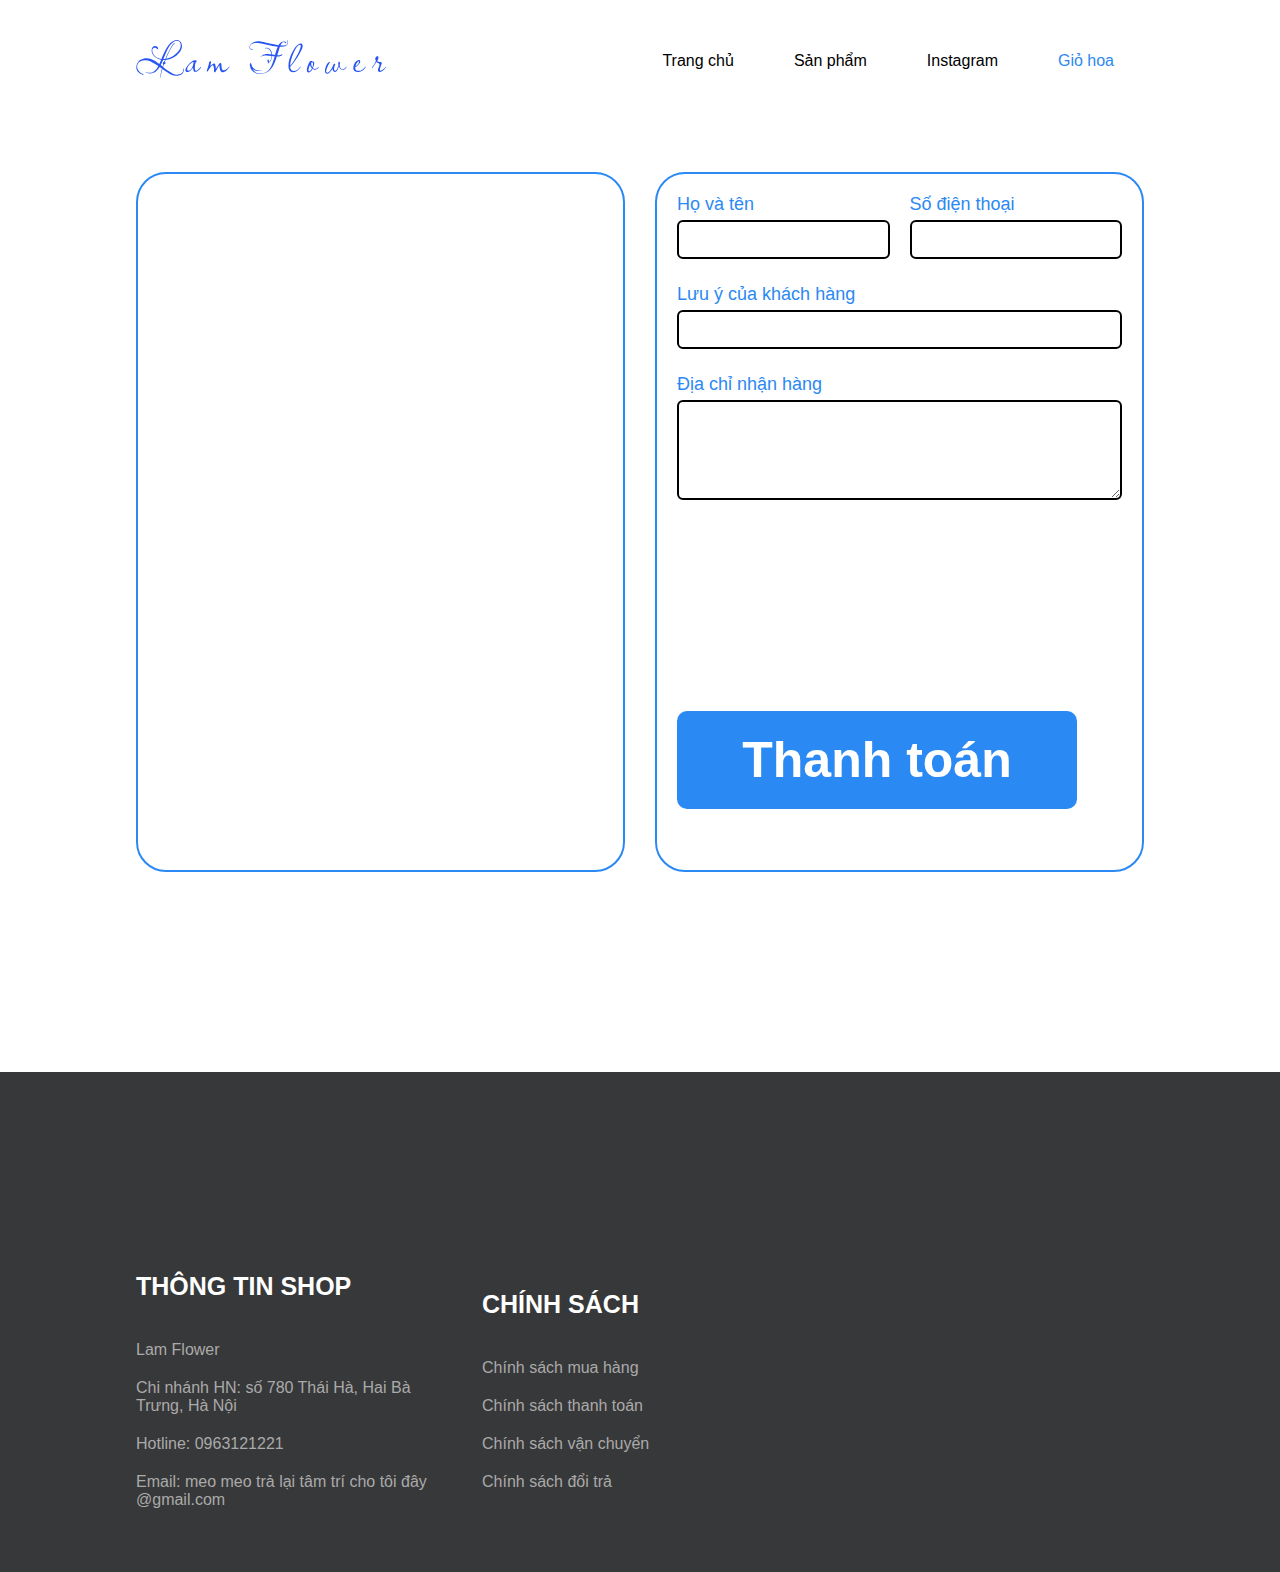
==== cart.html @ 501d962f "ádasd" ====
<!DOCTYPE html>
<html lang="en">
<head>
    <meta charset="UTF-8">
    <meta http-equiv="X-UA-Compatible" content="IE=edge">
    <meta name="viewport" content="width=device-width, initial-scale=1.0">
    <title>Document</title>
    <link rel="stylesheet" href="https://cdnjs.cloudflare.com/ajax/libs/font-awesome/6.4.0/css/all.min.css" integrity="sha512-iecdLmaskl7CVkqkXNQ/ZH/XLlvWZOJyj7Yy7tcenmpD1ypASozpmT/E0iPtmFIB46ZmdtAc9eNBvH0H/ZpiBw==" crossorigin="anonymous" referrerpolicy="no-referrer" />
   <link rel="stylesheet" href="main.css">
</head>
<body>
    <div class="bbody"></div>
    <header>
        <div class="container">
            
                 
                <a href="index.html" style="display: block; max-width: 250px;"><img src="images/Lam Flower1.svg" alt=""></a>
            
            <nav class="main-nav">
                <ul>
                    <li ><a href="index.html" >Trang chủ</a></li>

                    <li><a href="product.html" >Sản phẩm</a></li>
     
                    <li><a href="instagram.html">Instagram </a></li>

                    <li><a href="cart.html" style="color: rgb(43, 137, 243);">Giỏ hoa</a></li>
                </ul>
            </nav>
            

        </div>

    </header>
    <main class="cart-page" style=" padding-bottom:200px; padding-top: 50px;" >
        <div class="container"> 
          <div class="cart">
            <div class="cart-left scroll"></div>
            <div class="cart-right">
                <div class="grid">
                    <div>
                        <p class="text-cart">Họ và tên </p>
                        <input type="text" class="pad-inp name-client">
                    </div>
                    <div>
                        <p class="text-cart">Số điện thoại</p>
                        <input type="text" class="pad-inp phone-client">
                    </div>
                </div>
                <p class="text-cart">Lưu ý của khách hàng</p>
                <input type="text" class="pad-inp-note note-client">
                <p class="text-cart">Địa chỉ nhận hàng</p>
                <textarea name="" id="" cols="30" rows="10" class="pad-inp-address address-client"></textarea>
                <div class="total-bill"></div>
                <button class="buy-end buy-end-1">Thanh toán</button>
                
            </div>
          </div>  
          
            </div>
          
                 

        

    </main>
        <footer style="background-color: rgb(55, 56, 57); margin-top: 0px; height: 500px;">
            <section class="grid-1 container" style="color: white; padding-top: 200px;">
                <div>
                    <P style="font-size: 25px; font-weight: 600;padding-bottom: 40px;">THÔNG TIN SHOP</P>
                    <div class="info">
                    <p class="color-gray">Lam Flower</p>
                    <p class="color-gray">Chi nhánh HN: số 780 Thái Hà, Hai Bà Trưng, Hà Nội</p>
                    <p class="color-gray">Hotline: 0963121221</p>
                    <p class="color-gray">Email: meo meo trả lại tâm trí cho tôi đây @gmail.com</p>
                    </div>
                </div>
                <div style="display: block;">
                    <p style="font-size: 25px; font-weight: 600;padding-bottom: 40px;"><a href="#">CHÍNH SÁCH</a></p>
                    
                        <div class="cs">
                            <p><a href="#" class="color-gray">Chính sách mua hàng</a></p>
                            <p><a href="#" class="color-gray">Chính sách thanh toán</a></p>
                            <p><a href="#" class="color-gray">Chính sách vận chuyển</a></p>
                            <p><a href="#" class="color-gray">Chính sách đổi trả</a></p>
                    
    
                        </div>
                </div>
                <div class="fb">
                   <a href="#"> <i class="fa-brands fa-square-facebook" style="font-size: 50px;"></i></a>
                   <a href="#"> <i class="fa-brands fa-instagram" style="font-size: 50px;"></i></a>
                </div>
            </section>
        </footer>
    
    <script src="main.js"></script>
</body>
</html>
---- main.css ----
*{
    margin: 0;
    padding: 0;
    box-sizing: border-box;
    font-family: sans-serif;
}
header .container{
    display: flex;
   
}
.container{
    display: block;
    max-width: 1280px;
    width: 100%;
    margin: 0 auto;
    padding: 0 40px;
  justify-content: space-between;
    align-items: center;
}
header{
    padding: 16px 0;
    
}
header .main-nav ul{
    list-style: none;
    display: flex;
}
header .main-nav ul li{
    padding-right: 30px;
    padding-left: 30px;
    padding-top: 10px;
    padding-bottom: 10px;
    border-radius: 5px;
}
header a{
    text-decoration: none;
    color: black;
}

header a img {
    width: 100%;
}

header{
    padding-top: 40px;
    padding-bottom: 30px;
    margin-bottom: 10px;
}
nav.main-nav{display: none;}

main .image-1{
    background: #eeeff1 center no-repeat;
  background-size: cover;
  background-image: url(images/Group\ 9.jpg);
  padding-top:56.25%;
  max-width: 100%;
  display: block;
}
.content{
    text-align: center;
    padding-top: 80px;
}
.sanpham{
    display: grid;
    grid-template: auto / repeat(4 , 1fr);
    grid-gap:30px
}
.item a{
    text-decoration: none;
    color: black;
}
.item .image{
    padding-top:100% ;
    border-radius: 12px;
    background: #f4f4f4 no-repeat center;
    background-size: cover;
}
.item-prd .image-prd{
    padding-top:100% ;
    border-radius: 12px;
    background: #f4f4f4 no-repeat center;
    background-size: cover;

}
.grid{
    display: grid;
    grid-template: auto / repeat(2 , 1fr);
    grid-gap:20px
}
.name{
    font-size: 20px;
    margin-top: 10px;
    margin-bottom: 8px;
    font-weight: 600;
}

.thir{
    margin-top: 200px;
}
footer a{
    text-decoration: none;
    color: white;
}
.grid-1{
    display: grid;
    grid-template:auto /repeat(3, 1fr) ;
    gap: 30px;
}
.color-gray{
    color: rgb(170, 170, 170);
}
.info p{
    padding-bottom:20px ;
}
.cs p{
    padding-bottom:20px ;
}

/* pruduct-detaillllllllllllllllllllllllllllllllllllllllllllllllllllllllllllllllllllllllllllllllllllllllllllllll*/


.item-prd{
    display: grid;
    grid-template: auto / repeat(2 , 1fr);
    grid-gap: 40px;
    max-width: 70%;

   
}

.prd-img{
    padding-top:    100%;
    border-radius: 12px;
    background: #f4f4f4 no-repeat center;
    background-size: cover;

}
.prd-name{
    
    font-size: 30px;
    font-weight: 600;
    padding-bottom: 20px;
    
    
}
.prd-price{
    font-size: 15px;
    padding-bottom: 20px;
    font-size: 20px;
}
.product-detail button{
    background-color: white;
    border: 1px solid white;
    width: 30px; 
    margin-bottom: 50px;
    cursor: pointer;
    font-size: 25px;
    color: gray;
}
.product-detail .buy{
   
    
    background-color:rgb(43, 137, 243) ;
    color: white;
    font-size: 35px;
    font-weight: 600;
    border-radius: 10px;
    width: 230px;
    padding: 15px 0;
}
/*productttttttttttttttttttttttttttttttttttttttttttttttttttttttttttttttt*/
.main-prd{
    display: grid;
    grid-template:auto /repeat(2, 20% 80%) ;
    gap: 30px;
}
.prd-page{
    display: grid;
    grid-template:auto /repeat(3, 1fr) ;
    gap: 40px;
}
/*cartttttttttttttttttttttttttttttttttttttttttttttttttttttttttttttttttttttttt*/

.cart{
    display: grid;
    grid-template: auto / repeat(2, 1fr) ;
    gap:30px;
}
.cart-dom{
    display: grid;
    grid-template: auto / repeat(3, 1fr) ;
    gap:10px;
    padding: 10px;
    background-color: rgb(255, 255, 255);
    max-width: 100%;
    
}
.cart-img{
    padding-top:    100%;
    border-radius: 12px;
    background: red no-repeat center;
    background-size: cover;

    
    
}
.cart-name{
    font-size: 20px;
    padding-bottom: 15px;
    color: rgb(43, 137, 243) ;

}
.cart-dom .nav-quantity {
    list-style: none;
    display: flex;
    margin-bottom: 40px;
    
    background-color: white;
    border-radius: 5px;
    
}
.cart-dom .nav-quantity {
    
    margin: 0 auto;
    height: 40px;
}
.cart-dom .nav-quantity .tru{
    background-color: white;
    border: none;
    font-size: 20px;
    padding: 9px;
    border: 1px solid rgb(201, 197, 197);
    border-radius: 7px;
    cursor: pointer;
}
.cart-dom .nav-quantity .cong{
    background-color: white;
    border: none;
    font-size: 20px;
    padding: 9px;
    border: 1px solid rgb(201, 197, 197);
    border-radius: 7px;
    cursor: pointer;
}
.cart-dom .nav-quantity span{
    font-size: 25px;
    padding: 5px;
    text-align: center;
    padding: 0 10px;
    color: rgb(43, 137, 243);
   margin: auto 0;
}
.text-cart{
    font-size: 18px;
    font-weight: 500;
    padding-bottom: 5px;
    color: rgb(43, 137, 243);
}
.cart-right{
    border: 2px solid rgb(43, 137, 243);
    border-radius: 30px;
    padding: 20px;
}
.cart-left{
    border: 2px solid rgb(43, 137, 243);
    border-radius: 30px;
    padding: 20px;
}
.pad-inp{
    width:100%;
    padding-left: 20px;
    padding-bottom: 10px;
    padding-top: 10px;
    border-radius: 6px;
    border: 2px solid black;
    margin-bottom: 25px;
}
.pad-inp-address{
    width:100%;
    padding-left: 20px;
    padding-bottom: 10px;
    height: 100px;
    border-radius: 6px;
    border: 2px solid black;
    margin-bottom: 25px;
}
.pad-inp-note{
    width:100%;
    padding-left: 20px;
    padding-bottom: 10px;
    padding-top: 10px;
    border-radius: 6px;
    border: 2px solid black;
    margin-bottom: 25px;
}
.delete{
    font-size: 25px;
    text-decoration: none;
    border: none;
    background-color: white;
    padding-left: 10px;
    cursor: pointer;
}
.total-bill{
    margin-top: 100px;
    padding: 16px;
    font-size: 30px;
}
.scroll{
    max-width: 100%;
    height:700px;
    overflow-x:hidden;
    overflow-y:auto;
}
.buy-end{
    background-color: rgb(43, 137, 243);
    color: white;
    padding: 20px;
    margin-top: 50px;
    width: 400px;
    font-weight: 600;
    font-size: 50px;
    text-align: center;
    border-radius: 10px;
    text-decoration: none;
    border: none;
    cursor: pointer;
}
/*cái này bảng thông báo thành công thanh toán*/
.board{
   
    background-color: rgb(54, 193, 235);
    z-index: 111;
    width: 500px;
    height: 150px;
    position: absolute;
    left: 50%;
    top: 50%;
    transform: translate(-50%, -50%);
    border-radius: 20px;
}

.board-1{
    max-width: 100%;
   height: 220%;
    width: 100%;
    background-color: rgba(0, 0, 0, 0.8);
    
    position: absolute;
    left: 50%;
    top: 50%;
    transform: translate(-50%, -50%);
}
/*instagrammmmmmmmmmmmmmmmmmmmmmmmmmmmmmmmmmmmmmmmmmmmmmmmmmmmmmmmmmmmmmmmmmm*/
.ins-grid{
    display: grid;
    grid-template:auto/ repeat(4,1fr);
    gap: 20px;
}
.ins-img{
    padding-top:    100%;
    border-radius: 12px;
    background: #f4f4f4 no-repeat center;
    background-size: cover;  
}
    
@media(min-width: 768px){
    .container{
        max-width: 500px;
    }
    header .main-nav{
        display: block;
    }
    main .image-1{
        background-image: url(images/Group\ 5.jpg);
    }
}
@media(min-width:769px){
    .container{
        max-width:85% ;
    }
    
   
}
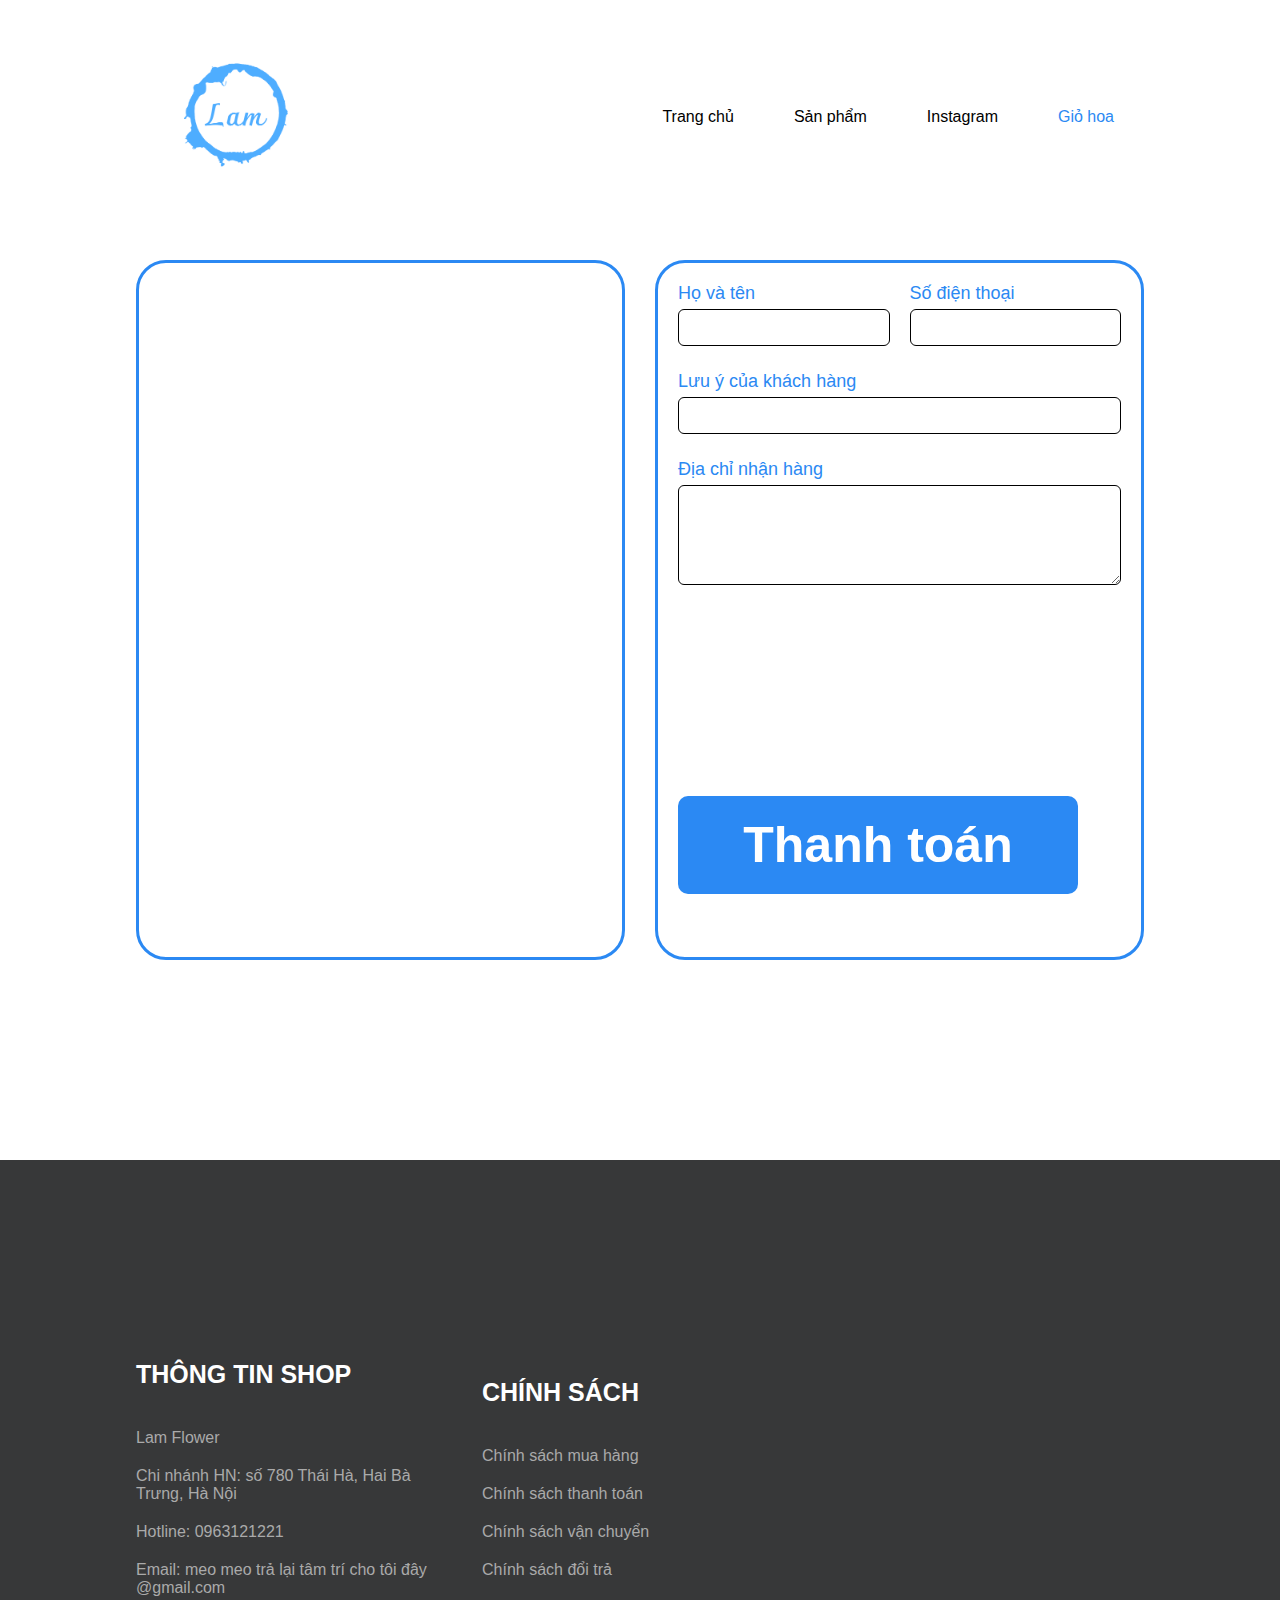
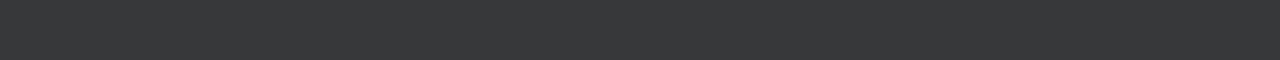
==== commit 06d2b9af: "123132" ====
--- a/cart.html
+++ b/cart.html
@@ -4,17 +4,17 @@
     <meta charset="UTF-8">
     <meta http-equiv="X-UA-Compatible" content="IE=edge">
     <meta name="viewport" content="width=device-width, initial-scale=1.0">
-    <title>Document</title>
+    <title>Lam Flower</title>
+    <link rel="icon" type="image/x-icon" href="l-high-resolution-logo-color-on-transparent-background.png">
     <link rel="stylesheet" href="https://cdnjs.cloudflare.com/ajax/libs/font-awesome/6.4.0/css/all.min.css" integrity="sha512-iecdLmaskl7CVkqkXNQ/ZH/XLlvWZOJyj7Yy7tcenmpD1ypASozpmT/E0iPtmFIB46ZmdtAc9eNBvH0H/ZpiBw==" crossorigin="anonymous" referrerpolicy="no-referrer" />
    <link rel="stylesheet" href="main.css">
 </head>
 <body>
-    <div class="bbody"></div>
     <header>
         <div class="container">
             
                  
-                <a href="index.html" style="display: block; max-width: 250px;"><img src="images/Lam Flower1.svg" alt=""></a>
+                <a href="index.html" style="display: block; max-width: 250px;"><img src="favicon.png" alt="" style="max-width: 80%;"></a>
             
             <nav class="main-nav">
                 <ul>
@@ -27,8 +27,7 @@
                     <li><a href="cart.html" style="color: rgb(43, 137, 243);">Giỏ hoa</a></li>
                 </ul>
             </nav>
-            
-
+            <button class="btn nav-trigger"><i class="fa-solid fa-bars"></i></button>
         </div>
 
     </header>
--- a/main.css
+++ b/main.css
@@ -21,9 +21,25 @@
     padding: 16px 0;
     
 }
+header .main-nav.show{
+    display: block;
+}
+header .main-nav{
+    position: fixed;
+    top: 0;
+    left: 0;
+    height: 100%;
+    background-color: white;
+    width: 200px;
+    display: none;
+}
+.nav-trigger{
+    display: inline-block;
+}
 header .main-nav ul{
     list-style: none;
     display: flex;
+    flex-direction: column;
 }
 header .main-nav ul li{
     padding-right: 30px;
@@ -43,8 +59,7 @@
 
 header{
     padding-top: 40px;
-    padding-bottom: 30px;
-    margin-bottom: 10px;
+    
 }
 nav.main-nav{display: none;}
 
@@ -83,9 +98,7 @@
 
 }
 .grid{
-    display: grid;
-    grid-template: auto / repeat(2 , 1fr);
-    grid-gap:20px
+   display: block;
 }
 .name{
     font-size: 20px;
@@ -208,6 +221,7 @@
     font-size: 20px;
     padding-bottom: 15px;
     color: rgb(43, 137, 243) ;
+    margin: 0 auto 0;
 
 }
 .cart-dom .nav-quantity {
@@ -257,12 +271,12 @@
     color: rgb(43, 137, 243);
 }
 .cart-right{
-    border: 2px solid rgb(43, 137, 243);
+    border: 3px solid rgb(43, 137, 243);
     border-radius: 30px;
     padding: 20px;
 }
 .cart-left{
-    border: 2px solid rgb(43, 137, 243);
+    border: 3px solid rgb(43, 137, 243);
     border-radius: 30px;
     padding: 20px;
 }
@@ -272,7 +286,7 @@
     padding-bottom: 10px;
     padding-top: 10px;
     border-radius: 6px;
-    border: 2px solid black;
+    border: 1px solid black;
     margin-bottom: 25px;
 }
 .pad-inp-address{
@@ -281,7 +295,7 @@
     padding-bottom: 10px;
     height: 100px;
     border-radius: 6px;
-    border: 2px solid black;
+    border: 1px solid black;
     margin-bottom: 25px;
 }
 .pad-inp-note{
@@ -290,7 +304,7 @@
     padding-bottom: 10px;
     padding-top: 10px;
     border-radius: 6px;
-    border: 2px solid black;
+    border: 1px solid black;
     margin-bottom: 25px;
 }
 .delete{
@@ -374,6 +388,23 @@
     main .image-1{
         background-image: url(images/Group\ 5.jpg);
     }
+    .grid{
+        display: grid;
+        grid-template: auto / repeat(2 , 1fr);
+        grid-gap:20px
+    }
+    header .main-nav ul{
+        
+        flex-direction:row;
+    }
+    header .main-nav{
+        position: static;
+        width: auto;
+        display: block;
+    }
+    .nav-trigger{
+        display: none;
+    }
 }
 @media(min-width:769px){
     .container{
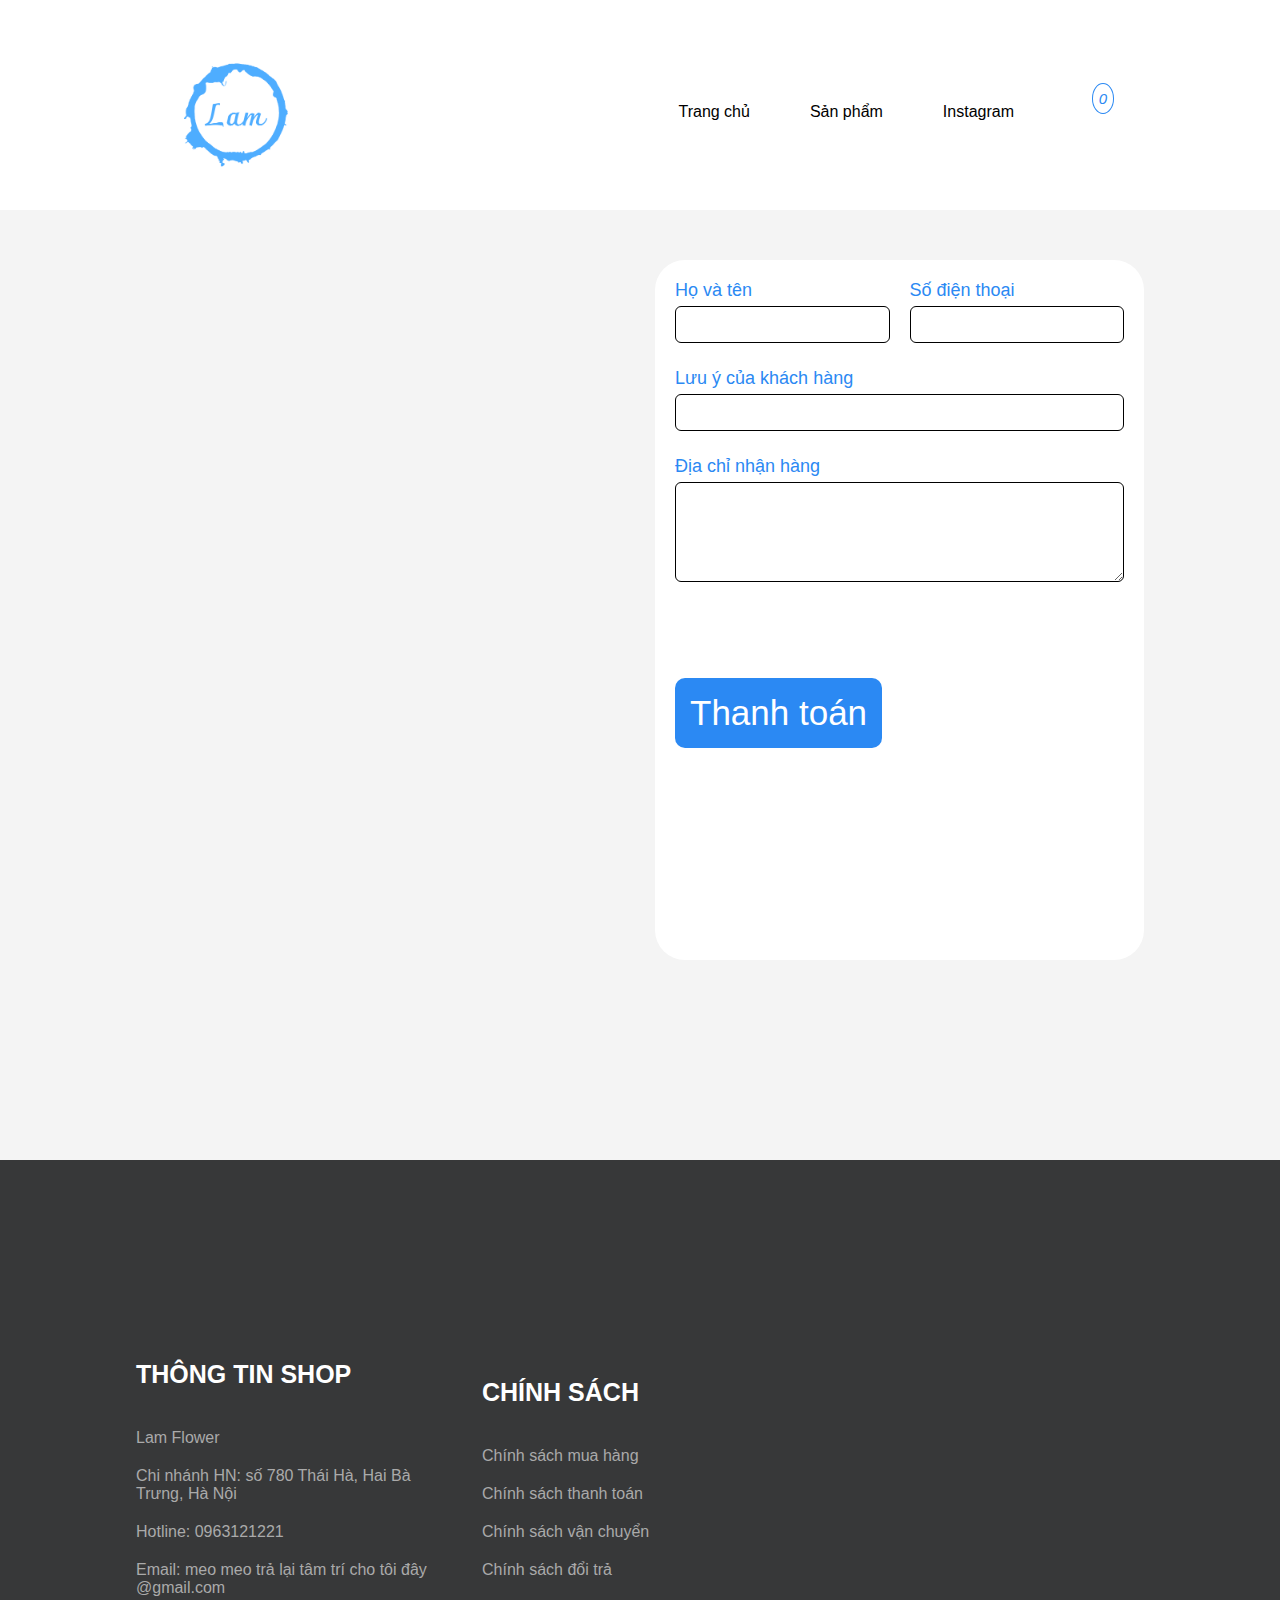
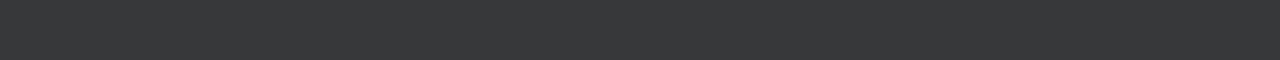
==== commit f4b2a677: "1323" ====
--- a/cart.html
+++ b/cart.html
@@ -24,14 +24,14 @@
      
                     <li><a href="instagram.html">Instagram </a></li>
 
-                    <li><a href="cart.html" style="color: rgb(43, 137, 243);">Giỏ hoa</a></li>
+                    <li><a href="cart.html" ><i class="fa-solid fa-cart-shopping" style="position: relative; padding: 20px; font-size: 25px;"> <p class="cart-quantity">0</p></i></a></li>
                 </ul>
             </nav>
             <button class="btn nav-trigger"><i class="fa-solid fa-bars"></i></button>
         </div>
 
     </header>
-    <main class="cart-page" style=" padding-bottom:200px; padding-top: 50px;" >
+    <main class="cart-page" style=" padding-bottom:200px; padding-top: 50px;background-color: #f4f4f4;" >
         <div class="container"> 
           <div class="cart">
             <div class="cart-left scroll"></div>
--- a/main.css
+++ b/main.css
@@ -36,6 +36,13 @@
 .nav-trigger{
     display: inline-block;
 }
+.nav-trigger i{
+    text-decoration: none;
+    background-color: white;
+    font-size: 25px;
+    color: rgb(43, 137, 243);
+    border-color: rgb(43, 137, 243);
+}
 header .main-nav ul{
     list-style: none;
     display: flex;
@@ -271,14 +278,24 @@
     color: rgb(43, 137, 243);
 }
 .cart-right{
-    border: 3px solid rgb(43, 137, 243);
+  background-color: white;
     border-radius: 30px;
     padding: 20px;
 }
 .cart-left{
-    border: 3px solid rgb(43, 137, 243);
+    
     border-radius: 30px;
     padding: 20px;
+}
+.cart-quantity{
+    position: absolute;
+    font-size: 15px;
+    padding: 6px;
+    border-radius: 50%;
+    top: 0;
+    right: 0;
+    color: rgb(43, 137, 243);
+    border: 1px solid rgb(43, 137, 243);
 }
 .pad-inp{
     width:100%;
@@ -292,11 +309,11 @@
 .pad-inp-address{
     width:100%;
     padding-left: 20px;
-    padding-bottom: 10px;
+    
     height: 100px;
     border-radius: 6px;
     border: 1px solid black;
-    margin-bottom: 25px;
+    
 }
 .pad-inp-note{
     width:100%;
@@ -316,7 +333,7 @@
     cursor: pointer;
 }
 .total-bill{
-    margin-top: 100px;
+    margin-top: 50px;
     padding: 16px;
     font-size: 30px;
 }
@@ -329,16 +346,17 @@
 .buy-end{
     background-color: rgb(43, 137, 243);
     color: white;
-    padding: 20px;
-    margin-top: 50px;
-    width: 400px;
-    font-weight: 600;
-    font-size: 50px;
+    padding: 15px;
+    margin-top: 10px;
+ 
+    font-weight: 500;
+    font-size: 35px;
     text-align: center;
     border-radius: 10px;
     text-decoration: none;
     border: none;
     cursor: pointer;
+    
 }
 /*cái này bảng thông báo thành công thanh toán*/
 .board{
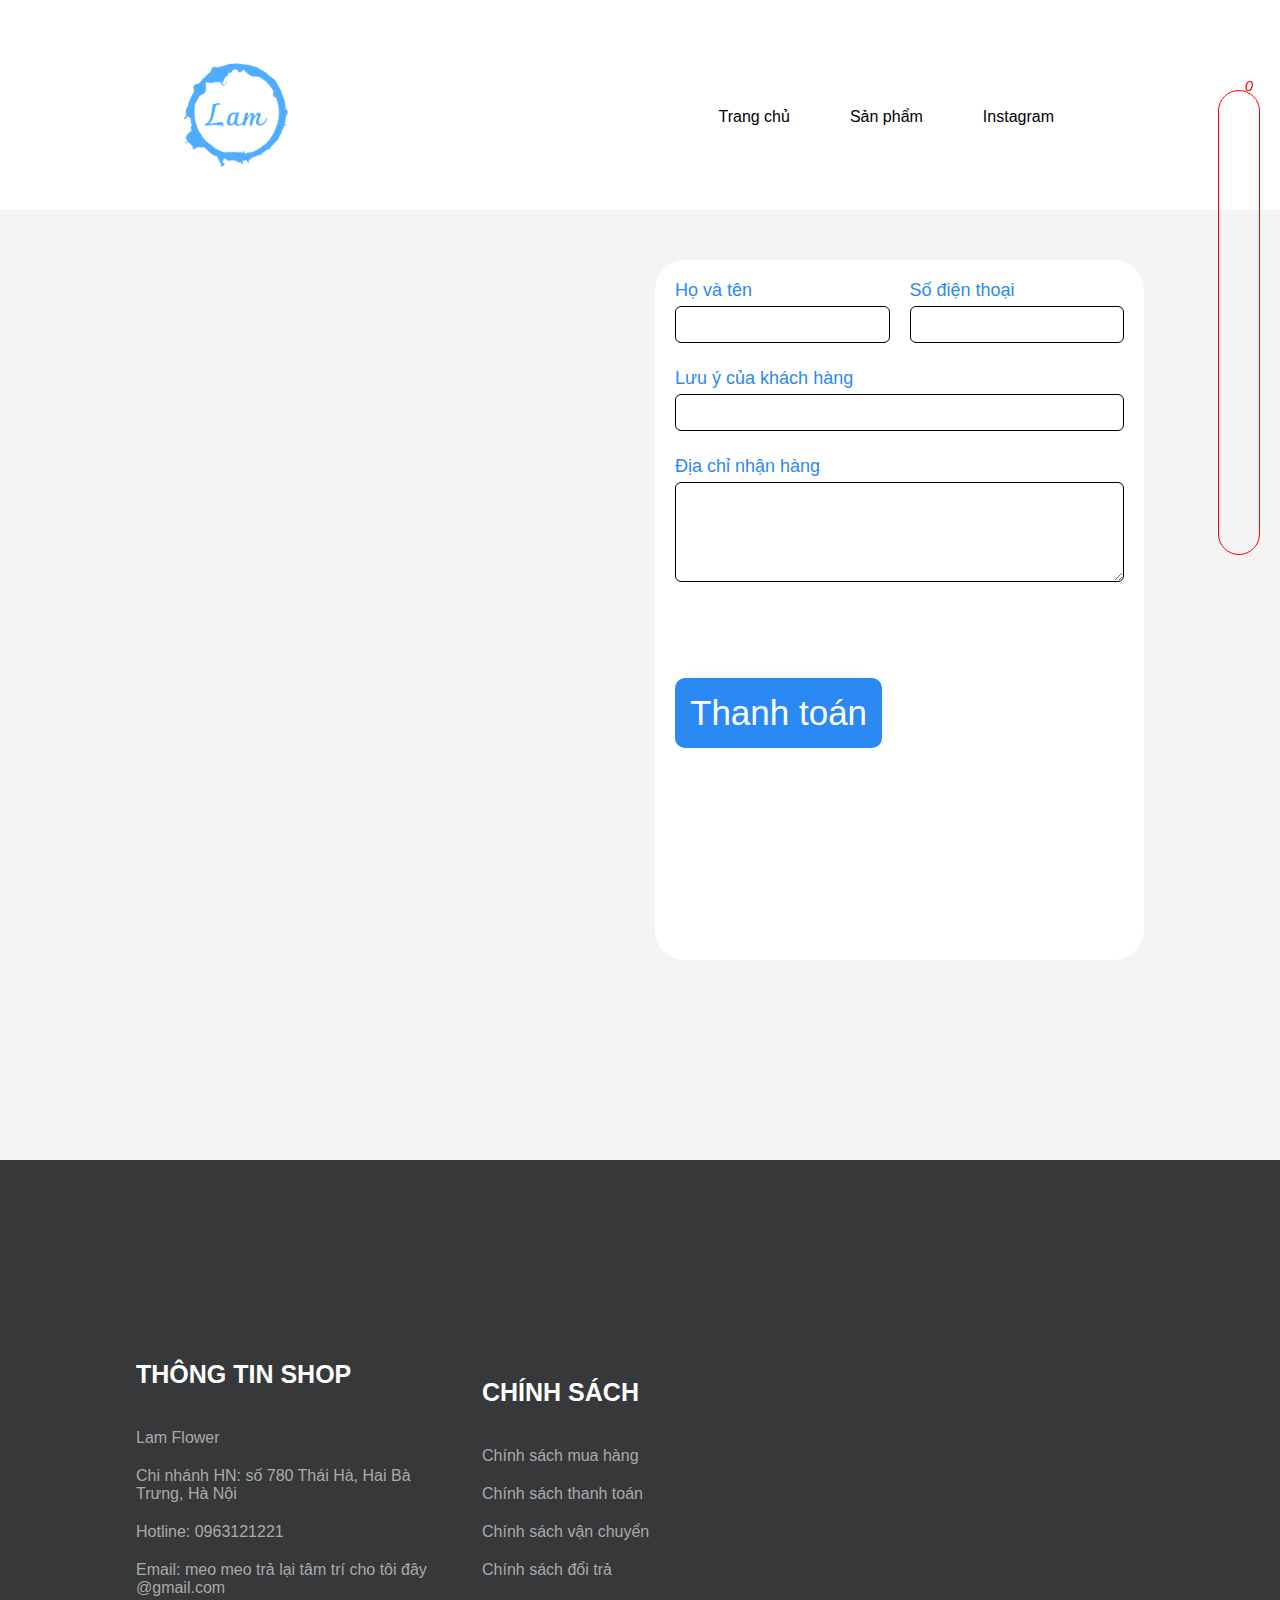
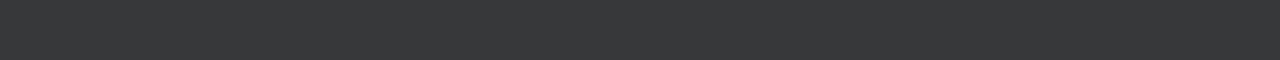
==== commit fbddaa5b: "heloo 2 gio sang" ====
--- a/cart.html
+++ b/cart.html
@@ -24,9 +24,10 @@
      
                     <li><a href="instagram.html">Instagram </a></li>
 
-                    <li><a href="cart.html" ><i class="fa-solid fa-cart-shopping" style="position: relative; padding: 20px; font-size: 25px;"> <p class="cart-quantity">0</p></i></a></li>
+                    <li></li>
                 </ul>
             </nav>
+            <a href="cart.html" class="cart-logo" ><i class="fa-solid fa-cart-shopping" style="position: relative; padding: 20px; font-size: 25px; color: red;"> <p class="cart-quantity">0</p></i></a>
             <button class="btn nav-trigger"><i class="fa-solid fa-bars"></i></button>
         </div>
 
--- a/main.css
+++ b/main.css
@@ -13,13 +13,21 @@
     max-width: 1280px;
     width: 100%;
     margin: 0 auto;
-    padding: 0 40px;
+    padding: 0 7px;
   justify-content: space-between;
     align-items: center;
 }
 header{
     padding: 16px 0;
     
+}
+header .cart-logo{
+    position: fixed;
+    right: 10px;
+    max-width: 100%;
+    border-radius: 25px;
+    border: 1px solid red;
+    bottom: 50px;
 }
 header .main-nav.show{
     display: block;
@@ -84,7 +92,7 @@
 }
 .sanpham{
     display: grid;
-    grid-template: auto / repeat(4 , 1fr);
+    grid-template: auto / repeat(2, 1fr);
     grid-gap:30px
 }
 .item a{
@@ -294,8 +302,8 @@
     border-radius: 50%;
     top: 0;
     right: 0;
-    color: rgb(43, 137, 243);
-    border: 1px solid rgb(43, 137, 243);
+    color: red;
+    
 }
 .pad-inp{
     width:100%;
@@ -423,6 +431,22 @@
     .nav-trigger{
         display: none;
     }
+    .sanpham{
+        display: grid;
+        grid-template: auto / repeat(4 , 1fr);
+        grid-gap:30px
+    }
+    .container{
+        padding: 0 40px;
+    }
+    header .cart-logo{
+    
+    top: 90px;
+    right: 20px;
+    
+    border-radius: 25px;
+    bottom: 345px;
+}
 }
 @media(min-width:769px){
     .container{
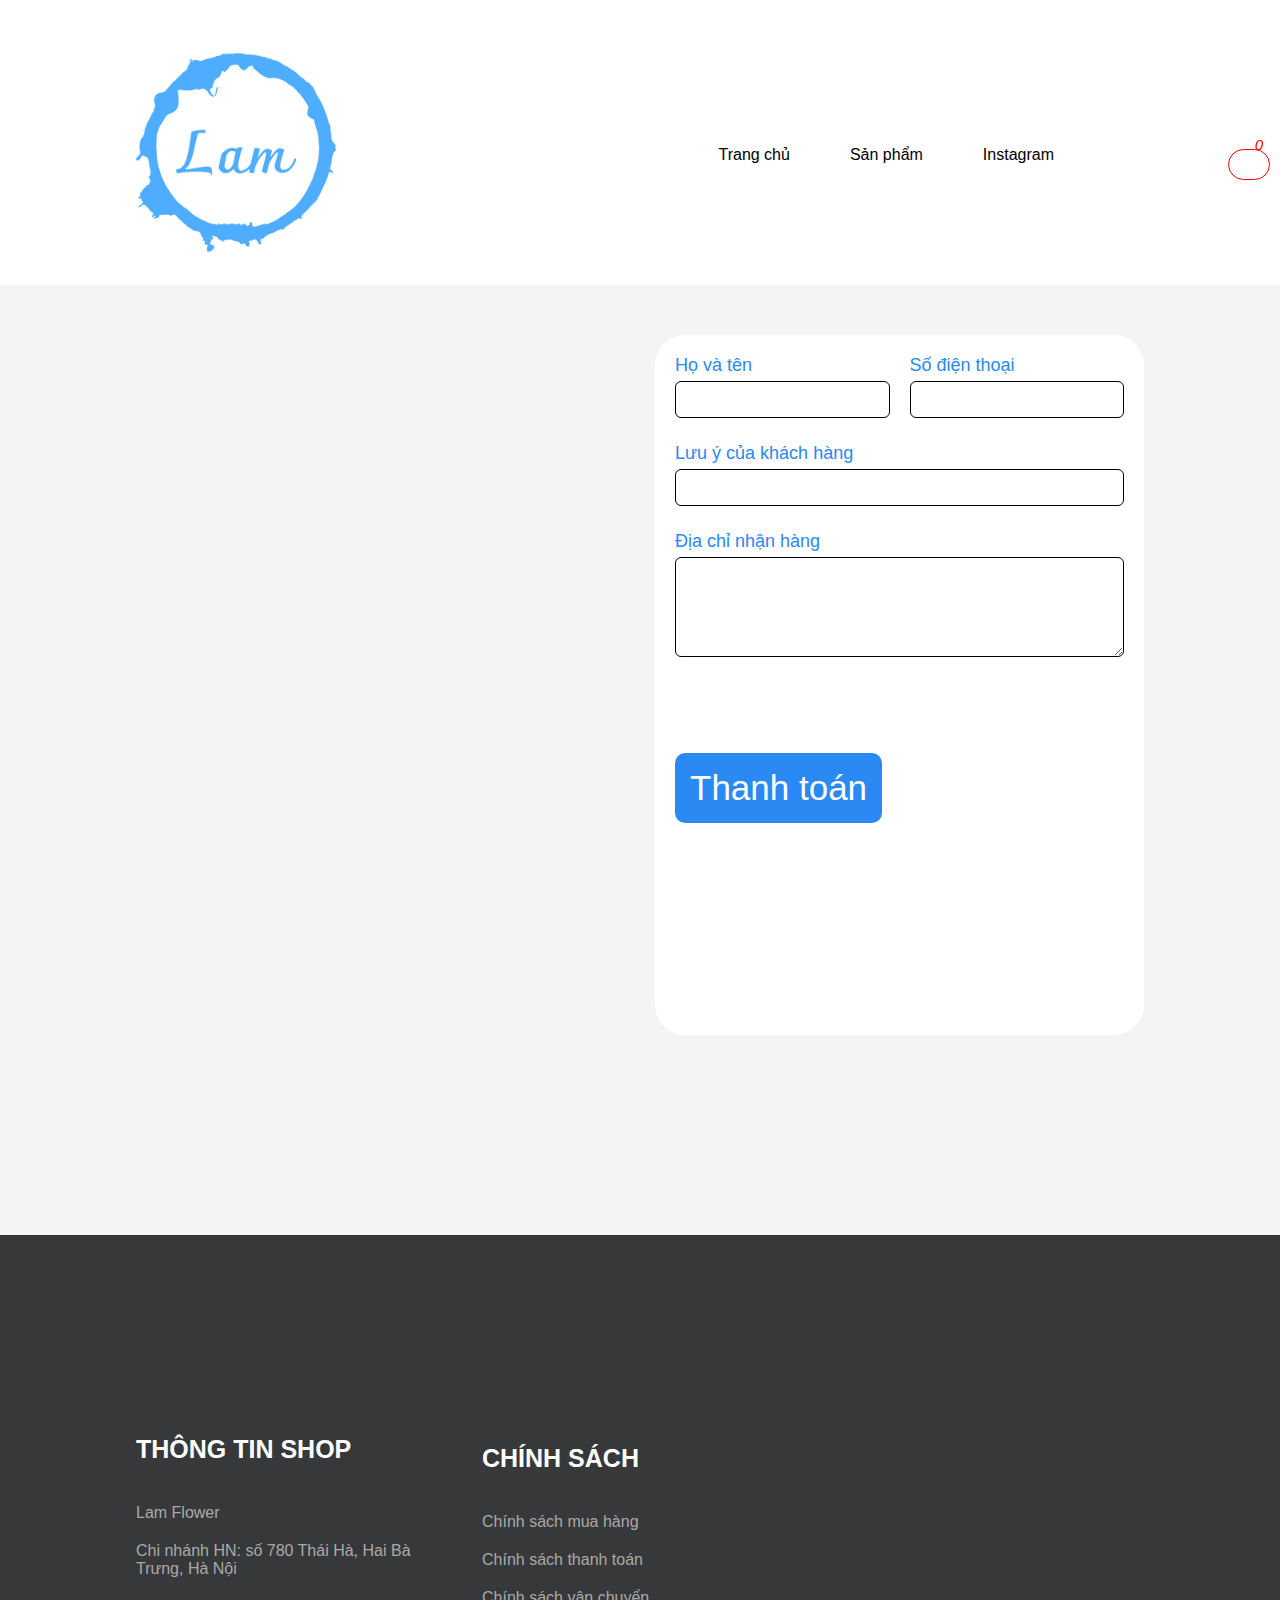
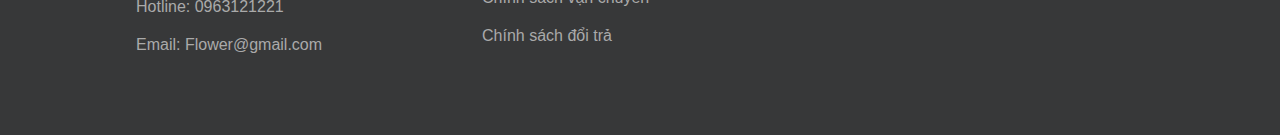
==== commit 75fa31db: "ádasd" ====
--- a/cart.html
+++ b/cart.html
@@ -10,6 +10,7 @@
    <link rel="stylesheet" href="main.css">
 </head>
 <body>
+
     <header>
         <div class="container">
             
@@ -27,7 +28,7 @@
                     <li></li>
                 </ul>
             </nav>
-            <a href="cart.html" class="cart-logo" ><i class="fa-solid fa-cart-shopping" style="position: relative; padding: 20px; font-size: 25px; color: red;"> <p class="cart-quantity">0</p></i></a>
+            <a href="cart.html" class="cart-logo cart-logo-1" ><i class="fa-solid fa-cart-shopping" style="position: relative; padding: 20px; font-size: 25px; color: red;"> <p class="cart-quantity">0</p></i></a>
             <button class="btn nav-trigger"><i class="fa-solid fa-bars"></i></button>
         </div>
 
@@ -58,6 +59,15 @@
           </div>  
           
             </div>
+            <div class="board-main" style="display: none;">
+                <div class="board">
+                    <div style="font-size: 50px; text-align: center; color: white; font-weight: 800;">Thành công</div>
+                    <div style="font-size: 25px; text-align: center; color: white;">Bạn ${id} đã đặt thành công sản phẩm với giá ${format_price(total)} VND. </div>
+                  </div>
+                  
+                  
+               
+            </div>
           
                  
 
@@ -72,7 +82,7 @@
                     <p class="color-gray">Lam Flower</p>
                     <p class="color-gray">Chi nhánh HN: số 780 Thái Hà, Hai Bà Trưng, Hà Nội</p>
                     <p class="color-gray">Hotline: 0963121221</p>
-                    <p class="color-gray">Email: meo meo trả lại tâm trí cho tôi đây @gmail.com</p>
+                    <p class="color-gray">Email: Flower@gmail.com</p>
                     </div>
                 </div>
                 <div style="display: block;">
--- a/main.css
+++ b/main.css
@@ -28,7 +28,9 @@
     border-radius: 25px;
     border: 1px solid red;
     bottom: 50px;
-}
+    display: block;
+}
+
 header .main-nav.show{
     display: block;
 }
@@ -403,7 +405,33 @@
     background: #f4f4f4 no-repeat center;
     background-size: cover;  
 }
-    
+.modal{
+    position: fixed;
+    top: 0;
+    bottom: 0;
+    right: 0;
+    left: 0;
+    display: flex;
+    align-items: center;
+    justify-content: center;
+}
+.overlay{
+    position: fixed;
+    top: 0;
+    bottom: 0;
+    right: 0;
+    left: 0;
+    background-color: #000;
+}
+.modal-dialog{
+    max-width: 500px;
+    width: 100%;
+    position: relative;
+    z-index: 1111;
+}
+.cart-page{
+    display: block;
+}
 @media(min-width: 768px){
     .container{
         max-width: 500px;
@@ -441,12 +469,17 @@
     }
     header .cart-logo{
     
-    top: 90px;
-    right: 20px;
-    
+    display: none;
+    }
+    header .cart-logo-1{
+    position: fixed;
+    right: 10px;
+    bottom: 80%;
     border-radius: 25px;
-    bottom: 345px;
-}
+    border: 1px solid red;
+    
+    display: block;
+    }
 }
 @media(min-width:769px){
     .container{
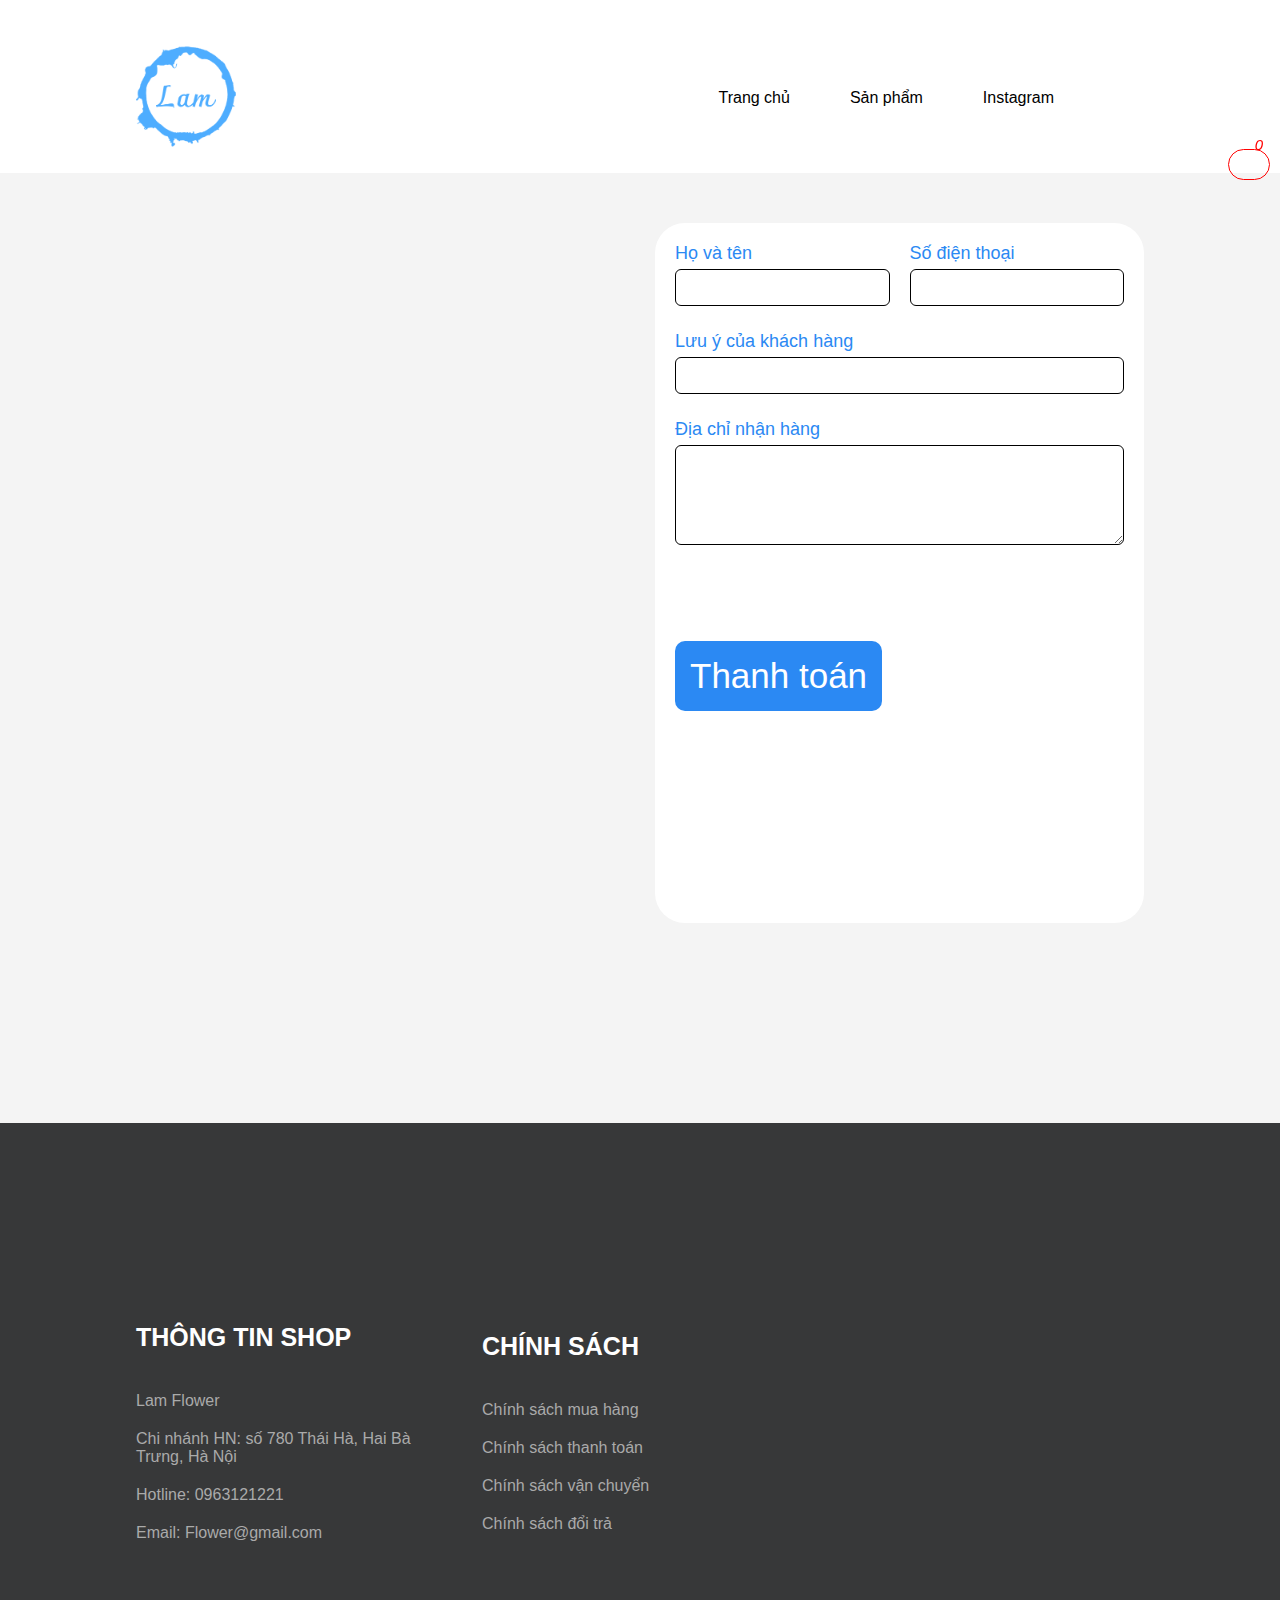
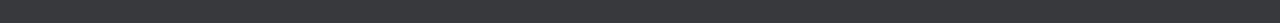
==== commit 51a418d7: "asdasd" ====
--- a/cart.html
+++ b/cart.html
@@ -15,7 +15,7 @@
         <div class="container">
             
                  
-                <a href="index.html" style="display: block; max-width: 250px;"><img src="favicon.png" alt="" style="max-width: 80%;"></a>
+                <a href="index.html" style="display: block; max-width: 250px;"><img src="favicon.png" alt="" style="max-width: 40%;"></a>
             
             <nav class="main-nav">
                 <ul>
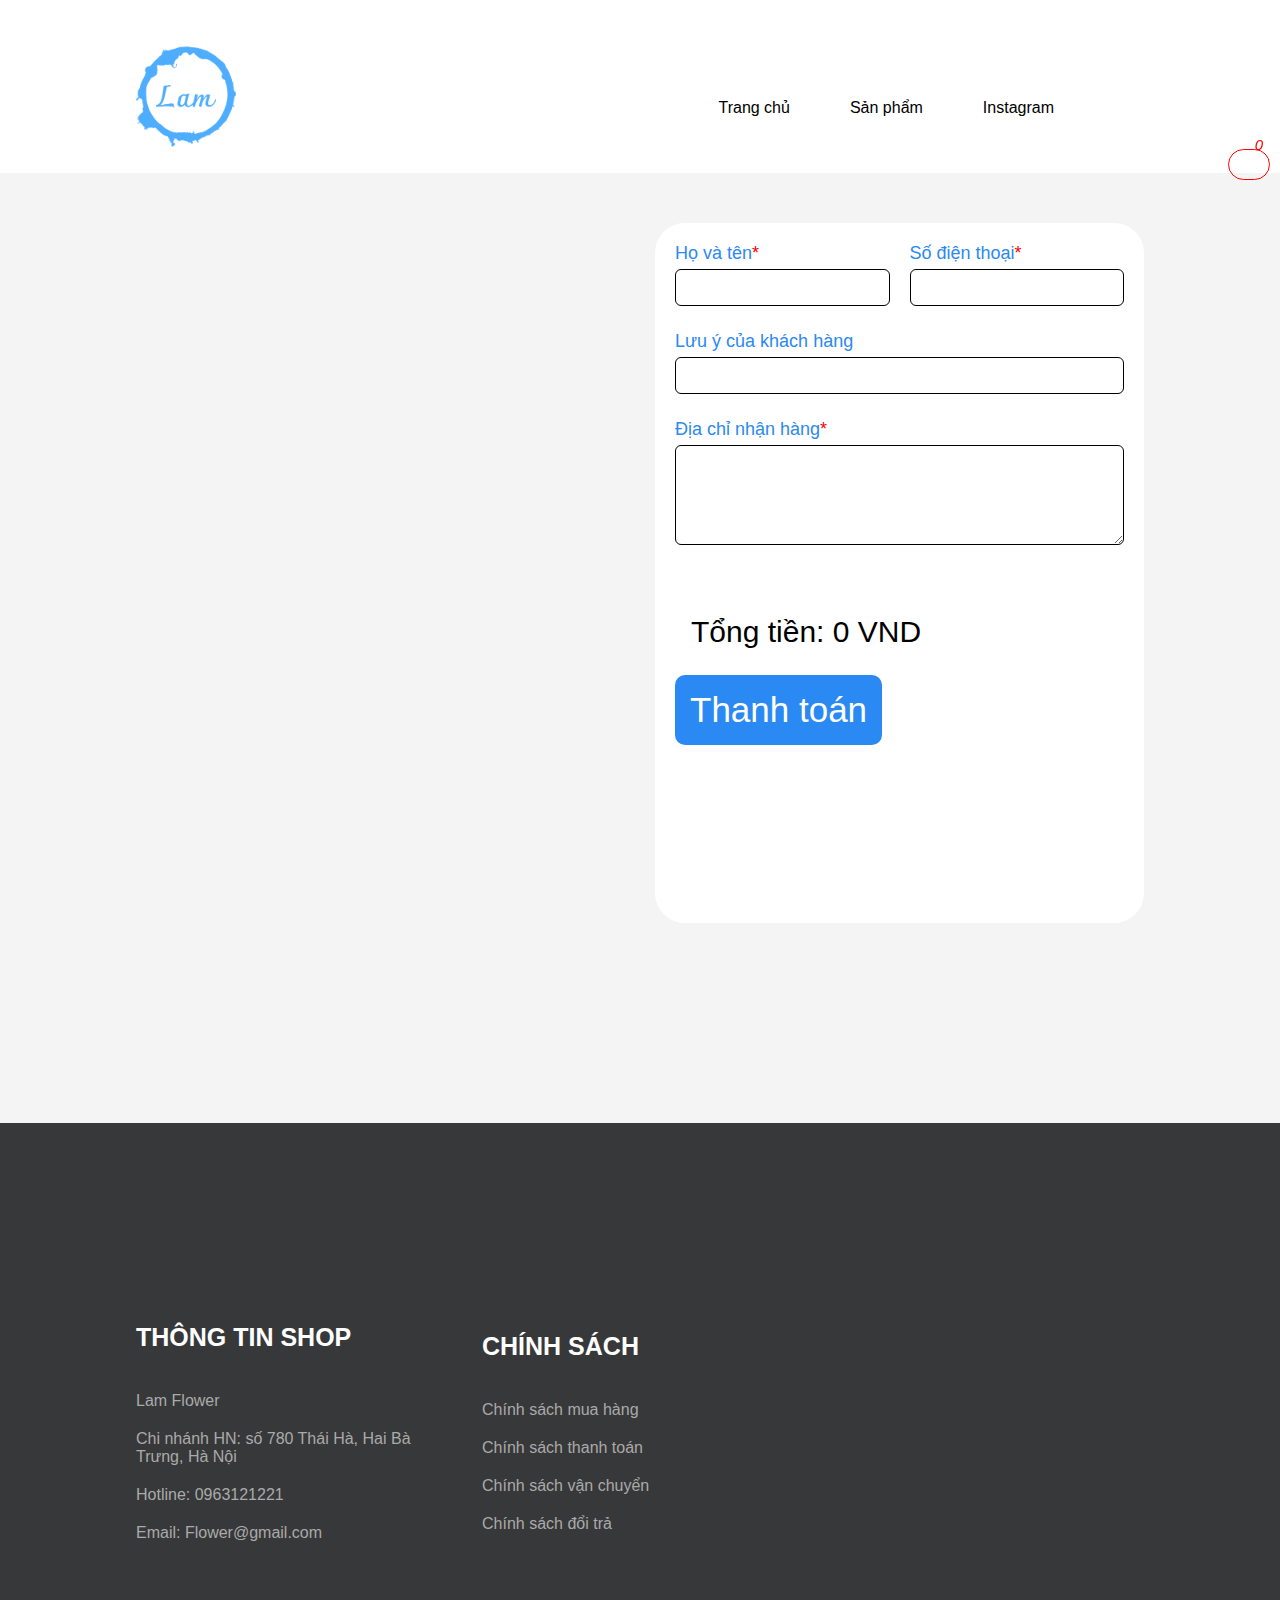
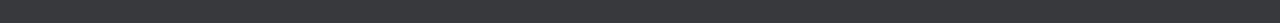
==== commit edc1a068: "1235464" ====
--- a/cart.html
+++ b/cart.html
@@ -40,17 +40,17 @@
             <div class="cart-right">
                 <div class="grid">
                     <div>
-                        <p class="text-cart">Họ và tên </p>
+                        <p class="text-cart">Họ và tên<span style="color: red;">*</span> </p>
                         <input type="text" class="pad-inp name-client">
                     </div>
                     <div>
-                        <p class="text-cart">Số điện thoại</p>
+                        <p class="text-cart">Số điện thoại<span style="color: red;">*</span></p>
                         <input type="text" class="pad-inp phone-client">
                     </div>
                 </div>
-                <p class="text-cart">Lưu ý của khách hàng</p>
+                <p class="text-cart">Lưu ý của khách hàng </p>
                 <input type="text" class="pad-inp-note note-client">
-                <p class="text-cart">Địa chỉ nhận hàng</p>
+                <p class="text-cart">Địa chỉ nhận hàng<span style="color: red;">*</span></p>
                 <textarea name="" id="" cols="30" rows="10" class="pad-inp-address address-client"></textarea>
                 <div class="total-bill"></div>
                 <button class="buy-end buy-end-1">Thanh toán</button>
--- a/main.css
+++ b/main.css
@@ -61,9 +61,13 @@
 header .main-nav ul li{
     padding-right: 30px;
     padding-left: 30px;
-    padding-top: 10px;
+    padding-top: 30px;
     padding-bottom: 10px;
     border-radius: 5px;
+}
+header .main-nav ul li :hover {
+    
+    color:  rgb(43, 137, 243);
 }
 header a{
     text-decoration: none;
@@ -117,6 +121,13 @@
 .grid{
    display: block;
 }
+section .img3{
+    text-align: center;
+    justify-content: center;
+   
+    align-items: center;
+    margin: 0 auto;
+}
 .name{
     font-size: 20px;
     margin-top: 10px;
@@ -150,15 +161,10 @@
 
 
 .item-prd{
-    display: grid;
-    grid-template: auto / repeat(2 , 1fr);
-    grid-gap: 40px;
-    max-width: 70%;
-
-   
-}
-
+    display: block;
+}
 .prd-img{
+    
     padding-top:    100%;
     border-radius: 12px;
     background: #f4f4f4 no-repeat center;
@@ -166,11 +172,16 @@
 
 }
 .prd-name{
-    
-    font-size: 30px;
+    color:rgb(43, 137, 243) ;
+    font-size: 50px;
     font-weight: 600;
     padding-bottom: 20px;
-    
+    font-family: 'Dancing Script', cursive;
+    
+}
+.font-famy{
+    font-family: 'Allura', cursive;
+
     
 }
 .prd-price{
@@ -206,15 +217,13 @@
 }
 .prd-page{
     display: grid;
-    grid-template:auto /repeat(3, 1fr) ;
+    grid-template:auto /repeat(2, 1fr) ;
     gap: 40px;
 }
 /*cartttttttttttttttttttttttttttttttttttttttttttttttttttttttttttttttttttttttt*/
 
 .cart{
-    display: grid;
-    grid-template: auto / repeat(2, 1fr) ;
-    gap:30px;
+   display: block;
 }
 .cart-dom{
     display: grid;
@@ -312,6 +321,7 @@
     padding-left: 20px;
     padding-bottom: 10px;
     padding-top: 10px;
+    padding-right: 10px;
     border-radius: 6px;
     border: 1px solid black;
     margin-bottom: 25px;
@@ -319,15 +329,16 @@
 .pad-inp-address{
     width:100%;
     padding-left: 20px;
-    
+    padding-right: 20px;
     height: 100px;
     border-radius: 6px;
     border: 1px solid black;
-    
+    resize: vertical;
 }
 .pad-inp-note{
     width:100%;
     padding-left: 20px;
+    padding-right: 20px;
     padding-bottom: 10px;
     padding-top: 10px;
     border-radius: 6px;
@@ -347,12 +358,7 @@
     padding: 16px;
     font-size: 30px;
 }
-.scroll{
-    max-width: 100%;
-    height:700px;
-    overflow-x:hidden;
-    overflow-y:auto;
-}
+
 .buy-end{
     background-color: rgb(43, 137, 243);
     color: white;
@@ -396,7 +402,7 @@
 /*instagrammmmmmmmmmmmmmmmmmmmmmmmmmmmmmmmmmmmmmmmmmmmmmmmmmmmmmmmmmmmmmmmmmm*/
 .ins-grid{
     display: grid;
-    grid-template:auto/ repeat(4,1fr);
+    grid-template:auto/ repeat(2,1fr);
     gap: 20px;
 }
 .ins-img{
@@ -432,6 +438,12 @@
 .cart-page{
     display: block;
 }
+.close{
+    top: 20px;
+    right: 20px;
+    position: fixed;
+    max-width: 100%;
+}
 @media(min-width: 768px){
     .container{
         max-width: 500px;
@@ -450,6 +462,10 @@
     header .main-nav ul{
         
         flex-direction:row;
+    }
+    header .main-nav ul li:hover{
+        color: rgb(43, 137, 243);
+       
     }
     header .main-nav{
         position: static;
@@ -480,6 +496,36 @@
     
     display: block;
     }
+    .ins-grid{
+    display: grid;
+    grid-template:auto/ repeat(4,1fr);
+    gap: 20px;
+    
+}
+.prd-page{
+    display: grid;
+    grid-template:auto /repeat(3, 1fr) ;
+    gap: 40px;
+}
+.item-prd{
+    display: grid;
+    grid-template: auto / repeat(2 , 1fr);
+    grid-gap: 40px;
+    max-width: 70%;
+
+   
+}
+.cart{
+    display: grid;
+    grid-template: auto / repeat(2, 1fr) ;
+    gap:30px;
+}
+.scroll{
+    max-width: 100%;
+    height:700px;
+    overflow-x:hidden;
+    overflow-y:auto;
+}
 }
 @media(min-width:769px){
     .container{
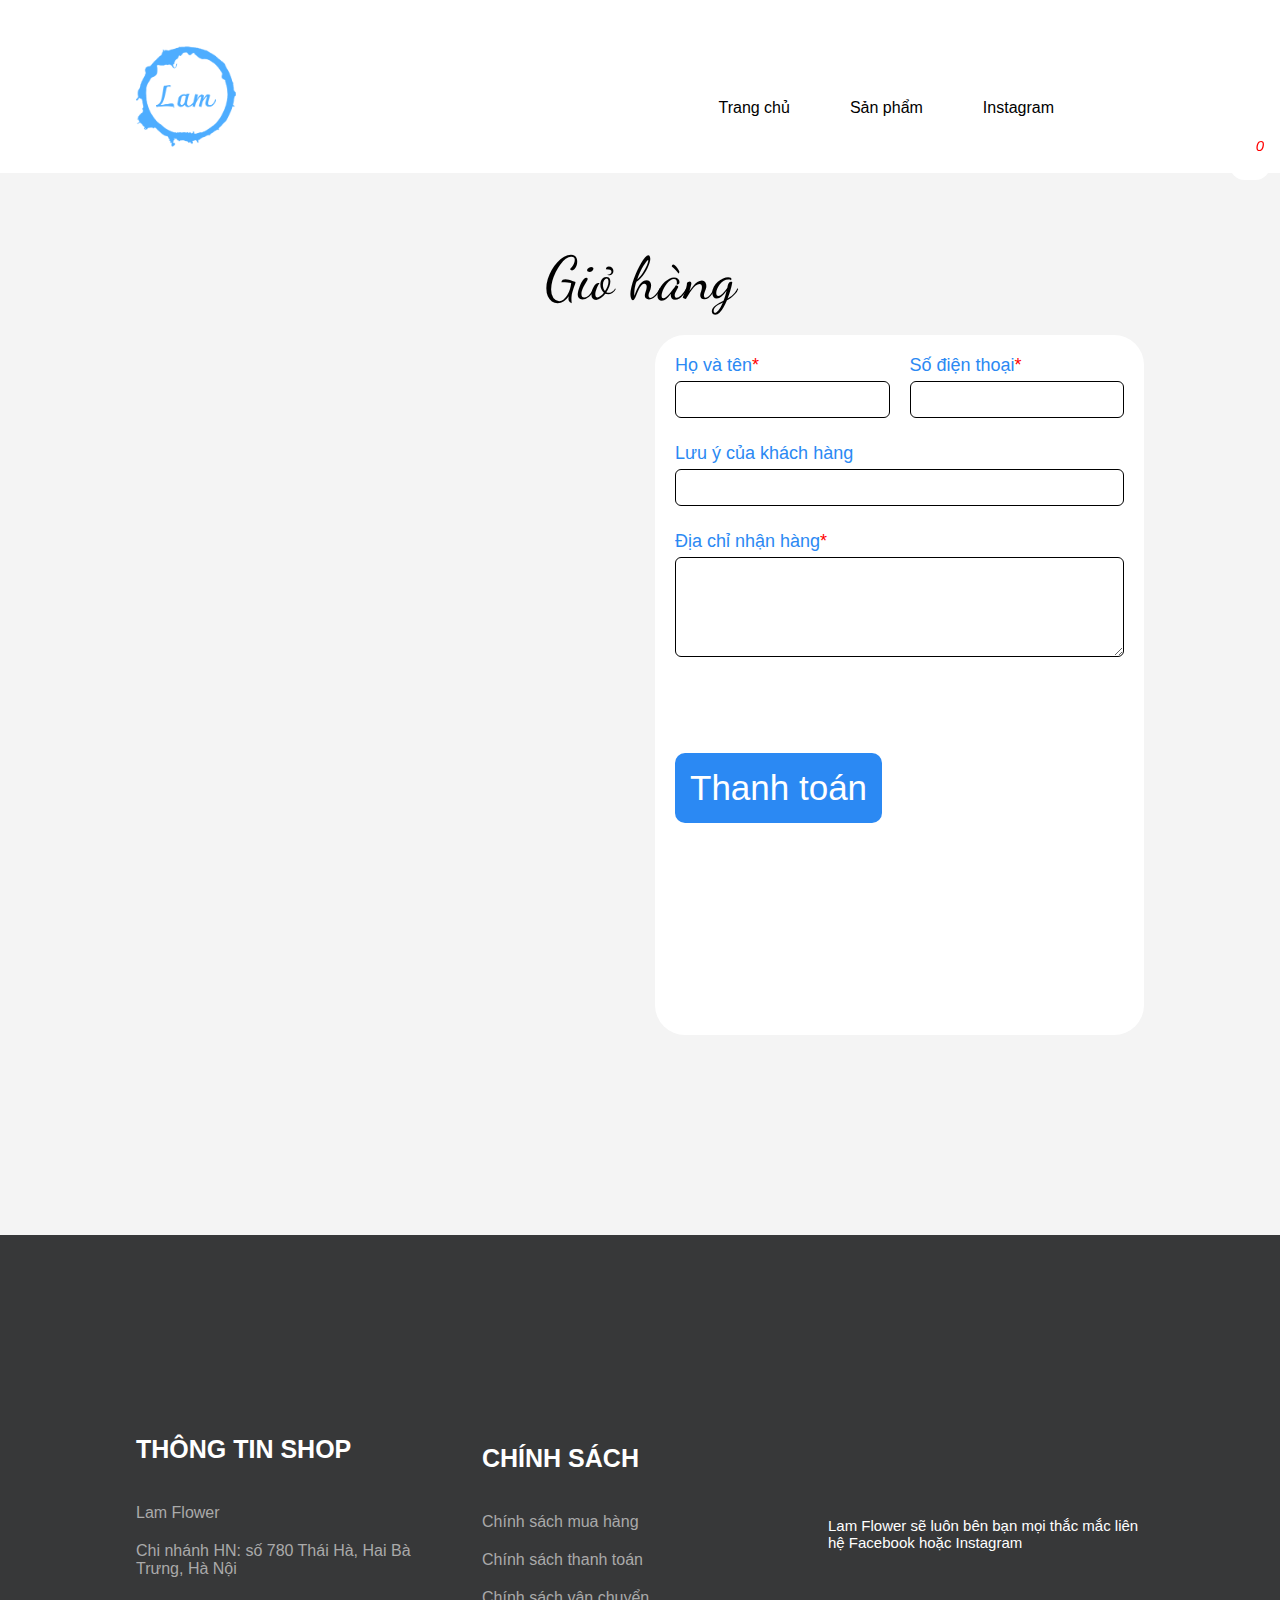
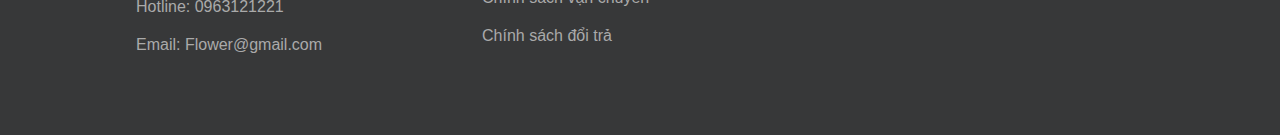
==== commit 1e6c3c53: "123" ====
--- a/cart.html
+++ b/cart.html
@@ -1,109 +1,127 @@
 <!DOCTYPE html>
 <html lang="en">
+
 <head>
     <meta charset="UTF-8">
     <meta http-equiv="X-UA-Compatible" content="IE=edge">
     <meta name="viewport" content="width=device-width, initial-scale=1.0">
     <title>Lam Flower</title>
     <link rel="icon" type="image/x-icon" href="l-high-resolution-logo-color-on-transparent-background.png">
-    <link rel="stylesheet" href="https://cdnjs.cloudflare.com/ajax/libs/font-awesome/6.4.0/css/all.min.css" integrity="sha512-iecdLmaskl7CVkqkXNQ/ZH/XLlvWZOJyj7Yy7tcenmpD1ypASozpmT/E0iPtmFIB46ZmdtAc9eNBvH0H/ZpiBw==" crossorigin="anonymous" referrerpolicy="no-referrer" />
-   <link rel="stylesheet" href="main.css">
+    <link rel="stylesheet" href="https://cdnjs.cloudflare.com/ajax/libs/font-awesome/6.4.0/css/all.min.css"
+        integrity="sha512-iecdLmaskl7CVkqkXNQ/ZH/XLlvWZOJyj7Yy7tcenmpD1ypASozpmT/E0iPtmFIB46ZmdtAc9eNBvH0H/ZpiBw=="
+        crossorigin="anonymous" referrerpolicy="no-referrer" />
+    <link rel="stylesheet" href="main.css">
+    <link
+        href="https://fonts.googleapis.com/css2?family=Dancing+Script&family=Roboto:wght@300&family=Tilt+Prism&display=swap"
+        rel="stylesheet">
 </head>
+
 <body>
 
     <header>
         <div class="container">
-            
-                 
-                <a href="index.html" style="display: block; max-width: 250px;"><img src="favicon.png" alt="" style="max-width: 40%;"></a>
-            
+
+
+            <a href="index.html" style="display: block; max-width: 250px;"><img src="favicon.png" alt=""
+                    style="max-width: 40%;"></a>
+
             <nav class="main-nav">
                 <ul>
-                    <li ><a href="index.html" >Trang chủ</a></li>
+                    <li><a href="index.html">Trang chủ</a></li>
 
-                    <li><a href="product.html" >Sản phẩm</a></li>
-     
+                    <li><a href="product.html">Sản phẩm</a></li>
+
                     <li><a href="instagram.html">Instagram </a></li>
 
                     <li></li>
                 </ul>
             </nav>
-            <a href="cart.html" class="cart-logo cart-logo-1" ><i class="fa-solid fa-cart-shopping" style="position: relative; padding: 20px; font-size: 25px; color: red;"> <p class="cart-quantity">0</p></i></a>
+            <a href="cart.html" class="cart-logo cart-logo-1"><i class="fa-solid fa-cart-shopping"
+                    style="position: relative; padding: 20px; font-size: 25px; color: red;">
+                    <p class="cart-quantity">0</p>
+                </i></a>
             <button class="btn nav-trigger"><i class="fa-solid fa-bars"></i></button>
         </div>
 
     </header>
-    <main class="cart-page" style=" padding-bottom:200px; padding-top: 50px;background-color: #f4f4f4;" >
-        <div class="container"> 
-          <div class="cart">
-            <div class="cart-left scroll"></div>
-            <div class="cart-right">
-                <div class="grid">
-                    <div>
-                        <p class="text-cart">Họ và tên<span style="color: red;">*</span> </p>
-                        <input type="text" class="pad-inp name-client">
+    <main class="cart-page" style=" padding-bottom:200px; padding-top: 50px;background-color: #f4f4f4;">
+        <div class="container">
+            <p
+                style="font-size: 60px;font-family: 'Dancing Script', cursive; padding: 20px; align-items: center;text-align: center;">
+                Giỏ hàng </p>
+            <div class="cart">
+                <div class="cart-left scroll"></div>
+                <div class="cart-right">
+                    <div class="grid">
+                        <div>
+                            <p class="text-cart">Họ và tên<span style="color: red;">*</span> </p>
+                            <input type="text" class="pad-inp name-client">
+                        </div>
+                        <div>
+                            <p class="text-cart">Số điện thoại<span style="color: red;">*</span></p>
+                            <input type="text" class="pad-inp phone-client">
+                        </div>
                     </div>
-                    <div>
-                        <p class="text-cart">Số điện thoại<span style="color: red;">*</span></p>
-                        <input type="text" class="pad-inp phone-client">
-                    </div>
+                    <p class="text-cart">Lưu ý của khách hàng </p>
+                    <input type="text" class="pad-inp-note note-client">
+                    <p class="text-cart">Địa chỉ nhận hàng<span style="color: red;">*</span></p>
+                    <textarea name="" id="" cols="30" rows="10" class="pad-inp-address address-client"></textarea>
+                    <div class="total-bill"></div>
+                    <button class="buy-end buy-end-1">Thanh toán</button>
+
                 </div>
-                <p class="text-cart">Lưu ý của khách hàng </p>
-                <input type="text" class="pad-inp-note note-client">
-                <p class="text-cart">Địa chỉ nhận hàng<span style="color: red;">*</span></p>
-                <textarea name="" id="" cols="30" rows="10" class="pad-inp-address address-client"></textarea>
-                <div class="total-bill"></div>
-                <button class="buy-end buy-end-1">Thanh toán</button>
-                
             </div>
-          </div>  
-          
+
+        </div>
+        <div class="board-main" style="display: none;">
+            <div class="board">
+                <div style="font-size: 50px; text-align: center; color: white; font-weight: 800;">Thành công</div>
+                <div style="font-size: 25px; text-align: center; color: white;">Bạn ${id} đã đặt thành công sản phẩm với
+                    giá ${format_price(total)} VND. </div>
             </div>
-            <div class="board-main" style="display: none;">
-                <div class="board">
-                    <div style="font-size: 50px; text-align: center; color: white; font-weight: 800;">Thành công</div>
-                    <div style="font-size: 25px; text-align: center; color: white;">Bạn ${id} đã đặt thành công sản phẩm với giá ${format_price(total)} VND. </div>
-                  </div>
-                  
-                  
-               
-            </div>
-          
-                 
 
-        
+
+
+        </div>
+
+
+
+
 
     </main>
-        <footer style="background-color: rgb(55, 56, 57); margin-top: 0px; height: 500px;">
-            <section class="grid-1 container" style="color: white; padding-top: 200px;">
-                <div>
-                    <P style="font-size: 25px; font-weight: 600;padding-bottom: 40px;">THÔNG TIN SHOP</P>
-                    <div class="info">
+    <footer style="background-color: rgb(55, 56, 57); margin-top: 0px; height: 500px;">
+        <section class="grid-1 container" style="color: white; padding-top: 200px;">
+            <div>
+                <P style="font-size: 25px; font-weight: 600;padding-bottom: 40px;">THÔNG TIN SHOP</P>
+                <div class="info">
                     <p class="color-gray">Lam Flower</p>
                     <p class="color-gray">Chi nhánh HN: số 780 Thái Hà, Hai Bà Trưng, Hà Nội</p>
                     <p class="color-gray">Hotline: 0963121221</p>
                     <p class="color-gray">Email: Flower@gmail.com</p>
-                    </div>
                 </div>
-                <div style="display: block;">
-                    <p style="font-size: 25px; font-weight: 600;padding-bottom: 40px;"><a href="#">CHÍNH SÁCH</a></p>
-                    
-                        <div class="cs">
-                            <p><a href="#" class="color-gray">Chính sách mua hàng</a></p>
-                            <p><a href="#" class="color-gray">Chính sách thanh toán</a></p>
-                            <p><a href="#" class="color-gray">Chính sách vận chuyển</a></p>
-                            <p><a href="#" class="color-gray">Chính sách đổi trả</a></p>
-                    
-    
-                        </div>
+            </div>
+            <div style="display: block;">
+                <p style="font-size: 25px; font-weight: 600;padding-bottom: 40px;"><a href="#">CHÍNH SÁCH</a></p>
+
+                <div class="cs">
+                    <p><a href="#" class="color-gray">Chính sách mua hàng</a></p>
+                    <p><a href="#" class="color-gray">Chính sách thanh toán</a></p>
+                    <p><a href="#" class="color-gray">Chính sách vận chuyển</a></p>
+                    <p><a href="#" class="color-gray">Chính sách đổi trả</a></p>
+
+
                 </div>
-                <div class="fb">
-                   <a href="#"> <i class="fa-brands fa-square-facebook" style="font-size: 50px;"></i></a>
-                   <a href="#"> <i class="fa-brands fa-instagram" style="font-size: 50px;"></i></a>
-                </div>
-            </section>
-        </footer>
-    
+            </div>
+            <div class="fb">
+                <p style="font-size: 15px;padding-bottom: 40px;"><a href="#">Lam Flower sẽ luôn bên bạn mọi thắc mắc
+                        liên hệ Facebook hoặc Instagram</a></p>
+                <a href="#"> <i class="fa-brands fa-square-facebook" style="font-size: 50px;"></i></a>
+                <a href="#"> <i class="fa-brands fa-instagram" style="font-size: 50px;"></i></a>
+            </div>
+        </section>
+    </footer>
+
     <script src="main.js"></script>
 </body>
+
 </html>--- a/main.css
+++ b/main.css
@@ -1,40 +1,46 @@
-*{
+* {
     margin: 0;
     padding: 0;
     box-sizing: border-box;
     font-family: sans-serif;
 }
-header .container{
+
+header .container {
     display: flex;
-   
-}
-.container{
+
+}
+
+.container {
     display: block;
     max-width: 1280px;
     width: 100%;
     margin: 0 auto;
     padding: 0 7px;
-  justify-content: space-between;
+    justify-content: space-between;
     align-items: center;
 }
-header{
+
+header {
     padding: 16px 0;
-    
-}
-header .cart-logo{
+
+}
+
+header .cart-logo {
     position: fixed;
     right: 10px;
     max-width: 100%;
     border-radius: 25px;
-    border: 1px solid red;
+
     bottom: 50px;
     display: block;
-}
-
-header .main-nav.show{
-    display: block;
-}
-header .main-nav{
+    background: white;
+}
+
+header .main-nav.show {
+    display: block;
+}
+
+header .main-nav {
     position: fixed;
     top: 0;
     left: 0;
@@ -43,33 +49,40 @@
     width: 200px;
     display: none;
 }
-.nav-trigger{
+
+.nav-trigger {
     display: inline-block;
 }
-.nav-trigger i{
+
+.nav-trigger i {
     text-decoration: none;
     background-color: white;
     font-size: 25px;
     color: rgb(43, 137, 243);
     border-color: rgb(43, 137, 243);
 }
-header .main-nav ul{
+
+header .main-nav ul {
     list-style: none;
     display: flex;
     flex-direction: column;
 }
-header .main-nav ul li{
+
+header .main-nav ul li {
     padding-right: 30px;
     padding-left: 30px;
     padding-top: 30px;
     padding-bottom: 10px;
     border-radius: 5px;
-}
+    
+}
+
 header .main-nav ul li :hover {
-    
-    color:  rgb(43, 137, 243);
-}
-header a{
+
+    color: rgb(43, 137, 243);
+}
+
+header a {
     text-decoration: none;
     color: black;
 }
@@ -78,130 +91,158 @@
     width: 100%;
 }
 
-header{
+header {
     padding-top: 40px;
-    
-}
-nav.main-nav{display: none;}
-
-main .image-1{
+
+}
+
+nav.main-nav {
+    display: none;
+}
+
+main .image-1 {
     background: #eeeff1 center no-repeat;
-  background-size: cover;
-  background-image: url(images/Group\ 9.jpg);
-  padding-top:56.25%;
-  max-width: 100%;
-  display: block;
-}
-.content{
+    background-size: cover;
+    background-image: url(images/Group\ 9.jpg);
+    padding-top: 56.25%;
+    max-width: 100%;
+    display: block;
+}
+
+.content {
     text-align: center;
     padding-top: 80px;
 }
-.sanpham{
+
+.sanpham {
     display: grid;
     grid-template: auto / repeat(2, 1fr);
-    grid-gap:30px
-}
-.item a{
+    grid-gap: 30px
+}
+
+.item a {
     text-decoration: none;
     color: black;
 }
-.item .image{
-    padding-top:100% ;
+
+.item .image {
+    padding-top: 100%;
     border-radius: 12px;
     background: #f4f4f4 no-repeat center;
     background-size: cover;
 }
-.item-prd .image-prd{
-    padding-top:100% ;
+
+.item-prd .image-prd {
+    padding-top: 100%;
     border-radius: 12px;
     background: #f4f4f4 no-repeat center;
     background-size: cover;
 
 }
-.grid{
-   display: block;
-}
-section .img3{
+
+.item a:hover {
+    color: #6f9bf3;
+    box-shadow: rgba(0, 0, 0, 0.25) 0px 54px 55px, rgba(0, 0, 0, 0.12) 0px -12px 30px, rgba(0, 0, 0, 0.12) 0px 4px 6px, rgba(0, 0, 0, 0.17) 0px 12px 13px, rgba(0, 0, 0, 0.09) 0px -3px 5px;
+}
+
+.grid {
+    display: block;
+
+}
+
+section .img3 {
     text-align: center;
     justify-content: center;
-   
+
     align-items: center;
     margin: 0 auto;
 }
-.name{
+
+.name {
     font-size: 20px;
     margin-top: 10px;
     margin-bottom: 8px;
     font-weight: 600;
 }
 
-.thir{
+.thir {
     margin-top: 200px;
 }
-footer a{
+
+footer a {
     text-decoration: none;
     color: white;
 }
-.grid-1{
+
+.grid-1 {
     display: grid;
-    grid-template:auto /repeat(3, 1fr) ;
+    grid-template: auto /repeat(3, 1fr);
     gap: 30px;
 }
-.color-gray{
+
+.color-gray {
     color: rgb(170, 170, 170);
 }
-.info p{
-    padding-bottom:20px ;
-}
-.cs p{
-    padding-bottom:20px ;
+
+.info p {
+    padding-bottom: 20px;
+}
+
+.cs p {
+    padding-bottom: 20px;
 }
 
 /* pruduct-detaillllllllllllllllllllllllllllllllllllllllllllllllllllllllllllllllllllllllllllllllllllllllllllllll*/
 
 
-.item-prd{
-    display: block;
-}
-.prd-img{
-    
-    padding-top:    100%;
+.item-prd {
+    display: block;
+}
+
+.prd-img {
+
+    padding-top: 100%;
     border-radius: 12px;
     background: #f4f4f4 no-repeat center;
     background-size: cover;
 
 }
-.prd-name{
-    color:rgb(43, 137, 243) ;
+
+.prd-name {
+    color: rgb(43, 137, 243);
     font-size: 50px;
     font-weight: 600;
     padding-bottom: 20px;
     font-family: 'Dancing Script', cursive;
-    
-}
-.font-famy{
+
+}
+
+.font-famy {
     font-family: 'Allura', cursive;
 
-    
-}
-.prd-price{
+
+}
+
+.prd-price {
     font-size: 15px;
     padding-bottom: 20px;
     font-size: 20px;
 }
-.product-detail button{
+
+.product-detail button {
     background-color: white;
     border: 1px solid white;
-    width: 30px; 
+    width: 30px;
     margin-bottom: 50px;
     cursor: pointer;
     font-size: 25px;
     color: gray;
 }
-.product-detail .buy{
-   
-    
-    background-color:rgb(43, 137, 243) ;
+
+.product-detail .buy {
+
+
+    background-color: rgb(43, 137, 243);
     color: white;
     font-size: 35px;
     font-weight: 600;
@@ -209,62 +250,69 @@
     width: 230px;
     padding: 15px 0;
 }
+
 /*productttttttttttttttttttttttttttttttttttttttttttttttttttttttttttttttt*/
-.main-prd{
+.main-prd {
+    display: block;
+}
+
+.prd-page {
     display: grid;
-    grid-template:auto /repeat(2, 20% 80%) ;
-    gap: 30px;
-}
-.prd-page{
+    grid-template: auto /repeat(2, 1fr);
+    gap: 40px;
+}
+
+/*cartttttttttttttttttttttttttttttttttttttttttttttttttttttttttttttttttttttttt*/
+
+.cart {
+    display: block;
+}
+
+.cart-dom {
     display: grid;
-    grid-template:auto /repeat(2, 1fr) ;
-    gap: 40px;
-}
-/*cartttttttttttttttttttttttttttttttttttttttttttttttttttttttttttttttttttttttt*/
-
-.cart{
-   display: block;
-}
-.cart-dom{
-    display: grid;
-    grid-template: auto / repeat(3, 1fr) ;
-    gap:10px;
+    grid-template: auto / repeat(3, 1fr);
+    gap: 10px;
     padding: 10px;
     background-color: rgb(255, 255, 255);
     max-width: 100%;
-    
-}
-.cart-img{
-    padding-top:    100%;
+
+}
+
+.cart-img {
+    padding-top: 100%;
     border-radius: 12px;
     background: red no-repeat center;
     background-size: cover;
 
-    
-    
-}
-.cart-name{
+
+
+}
+
+.cart-name {
     font-size: 20px;
     padding-bottom: 15px;
-    color: rgb(43, 137, 243) ;
+    color: rgb(43, 137, 243);
     margin: 0 auto 0;
 
 }
+
 .cart-dom .nav-quantity {
     list-style: none;
     display: flex;
     margin-bottom: 40px;
-    
+
     background-color: white;
     border-radius: 5px;
-    
-}
+
+}
+
 .cart-dom .nav-quantity {
-    
+
     margin: 0 auto;
     height: 40px;
 }
-.cart-dom .nav-quantity .tru{
+
+.cart-dom .nav-quantity .tru {
     background-color: white;
     border: none;
     font-size: 20px;
@@ -273,7 +321,8 @@
     border-radius: 7px;
     cursor: pointer;
 }
-.cart-dom .nav-quantity .cong{
+
+.cart-dom .nav-quantity .cong {
     background-color: white;
     border: none;
     font-size: 20px;
@@ -282,31 +331,36 @@
     border-radius: 7px;
     cursor: pointer;
 }
-.cart-dom .nav-quantity span{
+
+.cart-dom .nav-quantity span {
     font-size: 25px;
     padding: 5px;
     text-align: center;
     padding: 0 10px;
     color: rgb(43, 137, 243);
-   margin: auto 0;
-}
-.text-cart{
+    margin: auto 0;
+}
+
+.text-cart {
     font-size: 18px;
     font-weight: 500;
     padding-bottom: 5px;
     color: rgb(43, 137, 243);
 }
-.cart-right{
-  background-color: white;
+
+.cart-right {
+    background-color: white;
     border-radius: 30px;
     padding: 20px;
 }
-.cart-left{
-    
+
+.cart-left {
+
     border-radius: 30px;
     padding: 20px;
 }
-.cart-quantity{
+
+.cart-quantity {
     position: absolute;
     font-size: 15px;
     padding: 6px;
@@ -314,10 +368,11 @@
     top: 0;
     right: 0;
     color: red;
-    
-}
-.pad-inp{
-    width:100%;
+
+}
+
+.pad-inp {
+    width: 100%;
     padding-left: 20px;
     padding-bottom: 10px;
     padding-top: 10px;
@@ -326,8 +381,9 @@
     border: 1px solid black;
     margin-bottom: 25px;
 }
-.pad-inp-address{
-    width:100%;
+
+.pad-inp-address {
+    width: 100%;
     padding-left: 20px;
     padding-right: 20px;
     height: 100px;
@@ -335,8 +391,9 @@
     border: 1px solid black;
     resize: vertical;
 }
-.pad-inp-note{
-    width:100%;
+
+.pad-inp-note {
+    width: 100%;
     padding-left: 20px;
     padding-right: 20px;
     padding-bottom: 10px;
@@ -345,7 +402,8 @@
     border: 1px solid black;
     margin-bottom: 25px;
 }
-.delete{
+
+.delete {
     font-size: 25px;
     text-decoration: none;
     border: none;
@@ -353,18 +411,19 @@
     padding-left: 10px;
     cursor: pointer;
 }
-.total-bill{
+
+.total-bill {
     margin-top: 50px;
     padding: 16px;
     font-size: 30px;
 }
 
-.buy-end{
+.buy-end {
     background-color: rgb(43, 137, 243);
     color: white;
     padding: 15px;
     margin-top: 10px;
- 
+
     font-weight: 500;
     font-size: 35px;
     text-align: center;
@@ -372,11 +431,12 @@
     text-decoration: none;
     border: none;
     cursor: pointer;
-    
-}
+
+}
+
 /*cái này bảng thông báo thành công thanh toán*/
-.board{
-   
+.board {
+
     background-color: rgb(54, 193, 235);
     z-index: 111;
     width: 500px;
@@ -388,30 +448,34 @@
     border-radius: 20px;
 }
 
-.board-1{
+.board-1 {
     max-width: 100%;
-   height: 220%;
+    height: 220%;
     width: 100%;
     background-color: rgba(0, 0, 0, 0.8);
-    
+
     position: absolute;
     left: 50%;
     top: 50%;
     transform: translate(-50%, -50%);
 }
+
 /*instagrammmmmmmmmmmmmmmmmmmmmmmmmmmmmmmmmmmmmmmmmmmmmmmmmmmmmmmmmmmmmmmmmmm*/
-.ins-grid{
+.ins-grid {
     display: grid;
-    grid-template:auto/ repeat(2,1fr);
+    grid-template: auto/ repeat(2, 1fr);
     gap: 20px;
 }
-.ins-img{
-    padding-top:    100%;
+
+.ins-img {
+    padding-top: 100%;
     border-radius: 12px;
     background: #f4f4f4 no-repeat center;
-    background-size: cover;  
-}
-.modal{
+    background-size: cover;
+    cursor: pointer;
+}
+
+.modal {
     position: fixed;
     top: 0;
     bottom: 0;
@@ -421,7 +485,8 @@
     align-items: center;
     justify-content: center;
 }
-.overlay{
+
+.overlay {
     position: fixed;
     top: 0;
     bottom: 0;
@@ -429,108 +494,139 @@
     left: 0;
     background-color: #000;
 }
-.modal-dialog{
+
+.modal-dialog {
     max-width: 500px;
     width: 100%;
     position: relative;
     z-index: 1111;
 }
-.cart-page{
-    display: block;
-}
-.close{
+
+.cart-page {
+    display: block;
+}
+
+.close {
     top: 20px;
     right: 20px;
     position: fixed;
     max-width: 100%;
 }
-@media(min-width: 768px){
-    .container{
+
+@media(min-width: 768px) {
+    .container {
         max-width: 500px;
     }
-    header .main-nav{
+
+    header .main-nav {
         display: block;
     }
-    main .image-1{
+
+    main .image-1 {
         background-image: url(images/Group\ 5.jpg);
     }
-    .grid{
+
+    .grid {
         display: grid;
-        grid-template: auto / repeat(2 , 1fr);
-        grid-gap:20px
-    }
-    header .main-nav ul{
-        
-        flex-direction:row;
-    }
-    header .main-nav ul li:hover{
+        grid-template: auto / repeat(2, 1fr);
+        grid-gap: 20px
+    }
+
+    header .main-nav ul {
+
+        flex-direction: row;
+    }
+
+    header .main-nav ul li:hover {
         color: rgb(43, 137, 243);
-       
-    }
-    header .main-nav{
+
+    }
+
+    header .main-nav {
         position: static;
         width: auto;
         display: block;
     }
-    .nav-trigger{
+
+    .nav-trigger {
         display: none;
     }
-    .sanpham{
+
+    .sanpham {
         display: grid;
-        grid-template: auto / repeat(4 , 1fr);
-        grid-gap:30px
-    }
-    .container{
+        grid-template: auto / repeat(4, 1fr);
+        grid-gap: 30px
+    }
+
+    .item:hover {
+        color: #6f9bf3;
+    }
+
+    .container {
         padding: 0 40px;
     }
-    header .cart-logo{
-    
-    display: none;
-    }
-    header .cart-logo-1{
-    position: fixed;
-    right: 10px;
-    bottom: 80%;
-    border-radius: 25px;
-    border: 1px solid red;
-    
-    display: block;
-    }
-    .ins-grid{
-    display: grid;
-    grid-template:auto/ repeat(4,1fr);
-    gap: 20px;
-    
-}
-.prd-page{
-    display: grid;
-    grid-template:auto /repeat(3, 1fr) ;
-    gap: 40px;
-}
-.item-prd{
-    display: grid;
-    grid-template: auto / repeat(2 , 1fr);
-    grid-gap: 40px;
-    max-width: 70%;
-
-   
-}
-.cart{
-    display: grid;
-    grid-template: auto / repeat(2, 1fr) ;
-    gap:30px;
-}
-.scroll{
-    max-width: 100%;
-    height:700px;
-    overflow-x:hidden;
-    overflow-y:auto;
-}
-}
-@media(min-width:769px){
-    .container{
-        max-width:85% ;
-    }
-    
-   
+
+    header .cart-logo {
+
+        display: none;
+    }
+
+    header .cart-logo-1 {
+        position: fixed;
+        right: 10px;
+        bottom: 80%;
+        border-radius: 25px;
+
+        background: white;
+        display: block;
+    }
+
+    .ins-grid {
+        display: grid;
+        grid-template: auto/ repeat(4, 1fr);
+        gap: 20px;
+
+    }
+
+    .prd-page {
+        display: grid;
+        grid-template: auto /repeat(3, 1fr);
+        gap: 40px;
+    }
+
+    .item-prd {
+        display: grid;
+        grid-template: auto / repeat(2, 1fr);
+        grid-gap: 40px;
+        max-width: 70%;
+
+
+    }
+
+    .cart {
+        display: grid;
+        grid-template: auto / repeat(2, 1fr);
+        gap: 30px;
+    }
+
+    .scroll {
+        max-width: 100%;
+        height: 700px;
+        overflow-x: hidden;
+        overflow-y: auto;
+    }
+
+    .main-prd {
+        display: grid;
+        grid-template: auto /repeat(2, 20% 80%);
+        gap: 30px;
+    }
+}
+
+@media(min-width:769px) {
+    .container {
+        max-width: 85%;
+    }
+
+
 }